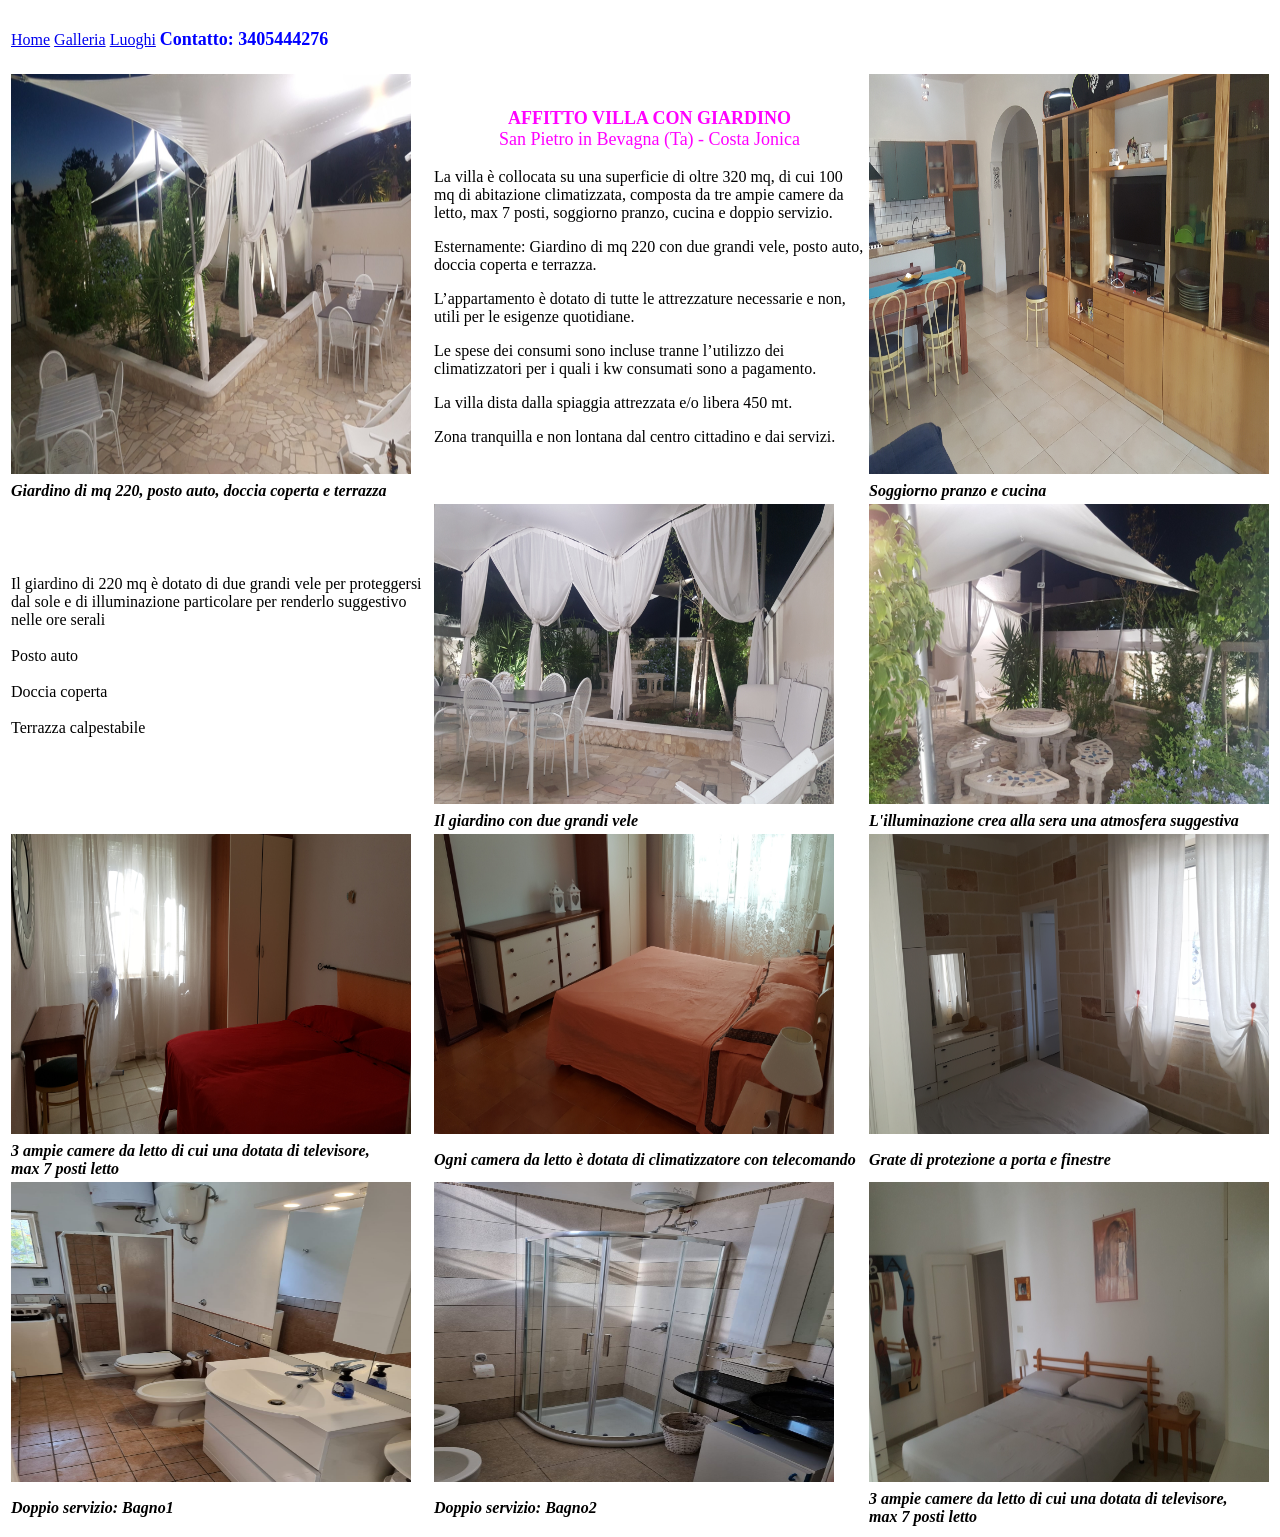
==== index.html @ 02c912c0 "Update index.html" ====
<!DOCTYPE html>

 
 
<html prefix="og: http://ogp.me/ns#" class="js has-cookie-bar cookie-bar-bottom-bar cookie-bar-bar" lang="it-IT">
<head>
<title>Casa Vacanze | San Pietro in Bevagna (TA) - Costa Jonica</title>
<meta name="subtitle" content="casa Vacanze a San Pietro in Bevagna (TA)">
<meta name="viewport" content="width=device-width, initial-scale=1.0">
<meta http-equiv="content-type" content="text/html; charset=Unicode">
<meta charset="UTF-16">
<meta name="description" content="Casa Vacanze">
<meta name="robots" content="index,follow">
<meta name="subject" content="Casa vacanze a San Pietro in Bevagna">
<meta name="language" content="IT">
<meta name="Classification" content="Vacanze">

<meta http-equiv="X-UA-Compatible" content="IE=edge">

<meta property="og:locale" content="it_IT">

<meta property="og:type" content="website">

<meta property="og:title" content="Casa Vacanze | San Pietro in Bevagna (TA) - Costa Jonica">

<meta property="og:description" content="Casa vacanze a San Pietro in Bevagna">

<meta property="og:url" content="Lanard">

<meta property="og:site_name" content="Casa vacanze">

</head>

<!--body -->
<body >
 <style>
body {
  background-image: url('CVBCK3.jpg');
  background-repeat: no-repeat;
  background-attachment: fixed; 
}
</style> 
   <div id="top-header" style="background-image: url('CVBCK2.jpg');">
    <table>
  
    <tr>
      <td><a href="index.html">Home</a></td>
      <td><a href="CasaVacanze_Galleria.html">Galleria</a></td>
      <td><a href="https://www.tripadvisor.it/AttractionsNear-g1204396-d2538314-Spiaggia_di_San_Pietro_in_Bevagna-Manduria_Province_of_Taranto_Puglia.html">Luoghi</a></td>
      <!--<td><a href="mailto:xxx.yyy@gmail.com"><img class="alignnone size-full wp-image-723" src="xxxEmail.png" alt="xxx.yyyy@gmail.com" width="250" height="20"></a></td>-->
	  <td><p style="color:Blue;font-size:18px;"><b>Contatto: 3405444276</b></p></td>
    </tr>
  </table> 
  </div>
  
  <div id="cenrter-header">
    <table>
  
    <tr>
      <td>
        <a href="Giardino2.jpg">
        <img src="Giardino2.jpg" alt="Foto1" style="width:400px;height:400px;">
        </a>
      </td>
      <td>
        <p style="color:Magenta;text-align:center;font-size:18px;"><b> AFFITTO VILLA CON GIARDINO </b><br>San Pietro in Bevagna (Ta) - Costa Jonica</br></p>
        <p>La villa è collocata su una superficie di oltre 320 mq, di cui 100 mq di abitazione climatizzata, composta da  tre ampie camere da letto, max 7 posti, soggiorno pranzo, cucina e doppio servizio.</p>
		<p>Esternamente: Giardino di mq 220 con due grandi vele, posto auto, doccia coperta e terrazza.</p>
		<p>L’appartamento è dotato di tutte le attrezzature necessarie e non, utili per le esigenze quotidiane.</p>
		<p>Le spese dei consumi sono incluse tranne l’utilizzo dei climatizzatori per i quali i kw consumati sono a pagamento.</p>
		<p>La villa dista dalla spiaggia attrezzata e/o libera 450 mt.</p>
		<p>Zona tranquilla e non lontana dal centro cittadino e dai servizi.</p>
      </td>
	  <td>
        <a href="20180818_184700.jpg">
        <img src="20180818_184700.jpg" alt="Foto2" style="width:400px;height:400px;">
        </a>
      </td>
    </tr>
	
    <tr>
      <td><b><i>Giardino di mq 220, posto auto, doccia coperta e terrazza</b></i></td>
	  <td></td>
	  <td><b><i>Soggiorno pranzo e cucina</b></i></td>
    </tr>
	
	<!-- Row2 -->
    <tr>
      <td>
	  Il giardino di 220 mq è dotato di due grandi vele per proteggersi dal sole e di illuminazione particolare per renderlo suggestivo nelle ore serali</br>
	  <br>Posto auto</br>
	  <br>Doccia coperta</br>
	  <br>Terrazza calpestabile</br>
	  </td>
      <td>
        <a href="20200820_202832.jpg">
        <img src="20200820_202832.jpg" alt="Foto3" style="width:400px;height:300px;">
        </a>
      </td>
	  <td>
        <a href="Giardino3.jpg">
        <img src="Giardino3.jpg" alt="Foto4" style="width:400px;height:300px;">
        </a>
      </td>
    </tr>
	
	<tr>
	  <td></td>
      <td><b><i>Il giardino con due grandi vele</b></i></td>
	  <td><b><i>L'illuminazione crea alla sera una atmosfera suggestiva</b></i></td>
    </tr>
	
	<!-- Row 3 -->
    <tr>
      <td>
        <a href="14 LETTO.jpg">
        <img src="14 LETTO.jpg" alt="Foto5" style="width:400px;height:300px;">
        </a>
      </td>
      <td>
        <a href="15 LETTO.jpg">
        <img src="15 LETTO.jpg" alt="Foto6" style="width:400px;height:300px;">
        </a>
      </td>
	  <td>
        <a href="20180818_143805.jpg">
        <img src="20180818_143805.jpg" alt="Foto7" style="width:400px;height:300px;">
        </a>
      </td>
    </tr>
	
    <tr>
      <td><b><i>3 ampie camere da letto di cui una dotata di televisore,<br> max 7 posti letto</br></b></i></td>
	  <td><b><i>Ogni camera da letto è dotata di climatizzatore con telecomando</b></i></td>
	  <td><b><i>Grate di protezione a porta e finestre</b></i></td>
    </tr>
	
	<!-- Row 4 -->
    <tr>
      <td>
        <a href="BAGNO1.jpg">
        <img src="BAGNO1.jpg" alt="Foto8" style="width:400px;height:300px;">
        </a>
      </td>
      <td>
        <a href="BAGNO2.jpg">
        <img src="BAGNO2.jpg" alt="Foto9" style="width:400px;height:300px;">
        </a>
      </td>
	  <td>
        <a href="Letto1.jpg">
        <img src="Letto1.jpg" alt="Foto7" style="width:400px;height:300px;">
        </a>
      </td>
    </tr>
	
    <tr>
      <td><b><i>Doppio servizio: Bagno1</b></i></td>
	  <td><b><i>Doppio servizio: Bagno2</b></i></td>
	  <td><b><i>3 ampie camere da letto di cui una dotata di televisore,<br> max 7 posti letto</br></b></i></td>
    </tr>
	<!-- End -->
	
  </table> 
  </div>
  
</body></html>
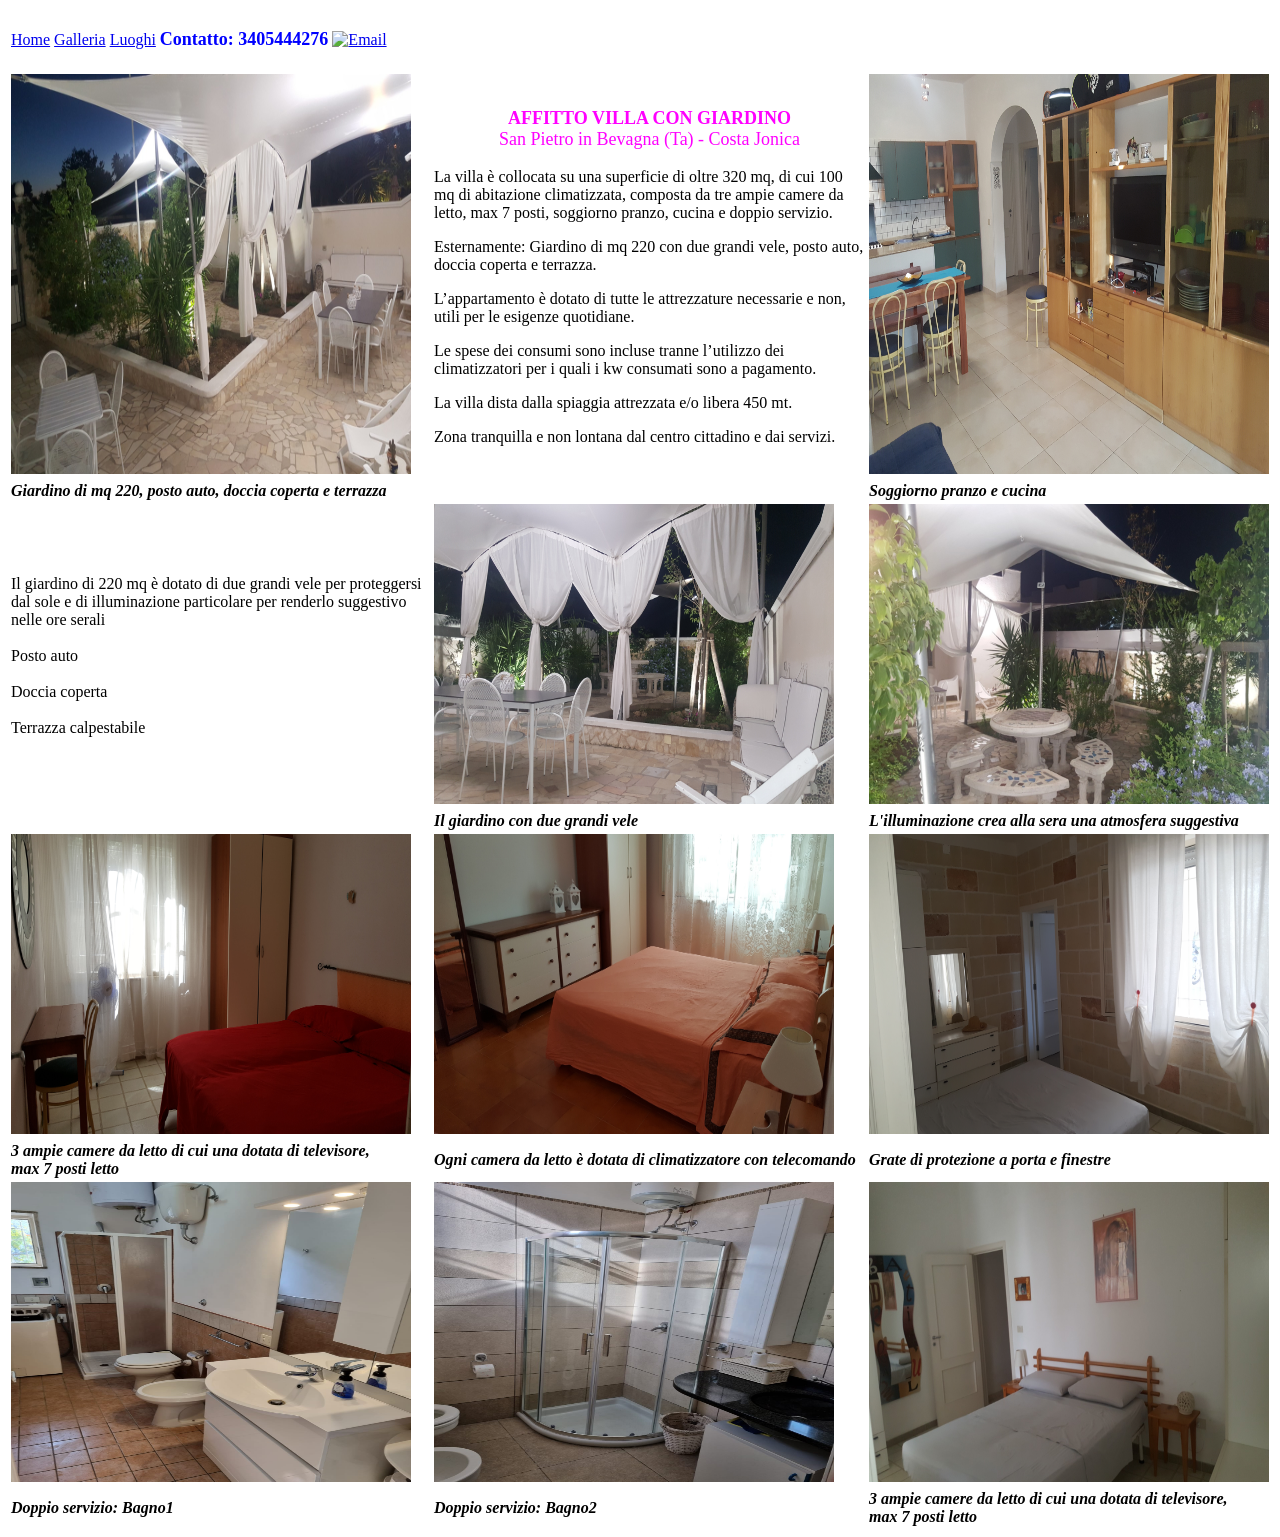
==== commit 78852e09: "Update index.html" ====
--- a/index.html
+++ b/index.html
@@ -47,8 +47,8 @@
       <td><a href="index.html">Home</a></td>
       <td><a href="CasaVacanze_Galleria.html">Galleria</a></td>
       <td><a href="https://www.tripadvisor.it/AttractionsNear-g1204396-d2538314-Spiaggia_di_San_Pietro_in_Bevagna-Manduria_Province_of_Taranto_Puglia.html">Luoghi</a></td>
-      <!--<td><a href="mailto:xxx.yyy@gmail.com"><img class="alignnone size-full wp-image-723" src="xxxEmail.png" alt="xxx.yyyy@gmail.com" width="250" height="20"></a></td>-->
-	  <td><p style="color:Blue;font-size:18px;"><b>Contatto: 3405444276</b></p></td>
+      <td><p style="color:Blue;font-size:18px;"><b>Contatto: 3405444276</b></p></td>
+      <td><a href="mailto:ottavio.barone@protonmail.com?subject=Info CasaVacanze"><img alt="Email"></a></td>
     </tr>
   </table> 
   </div>
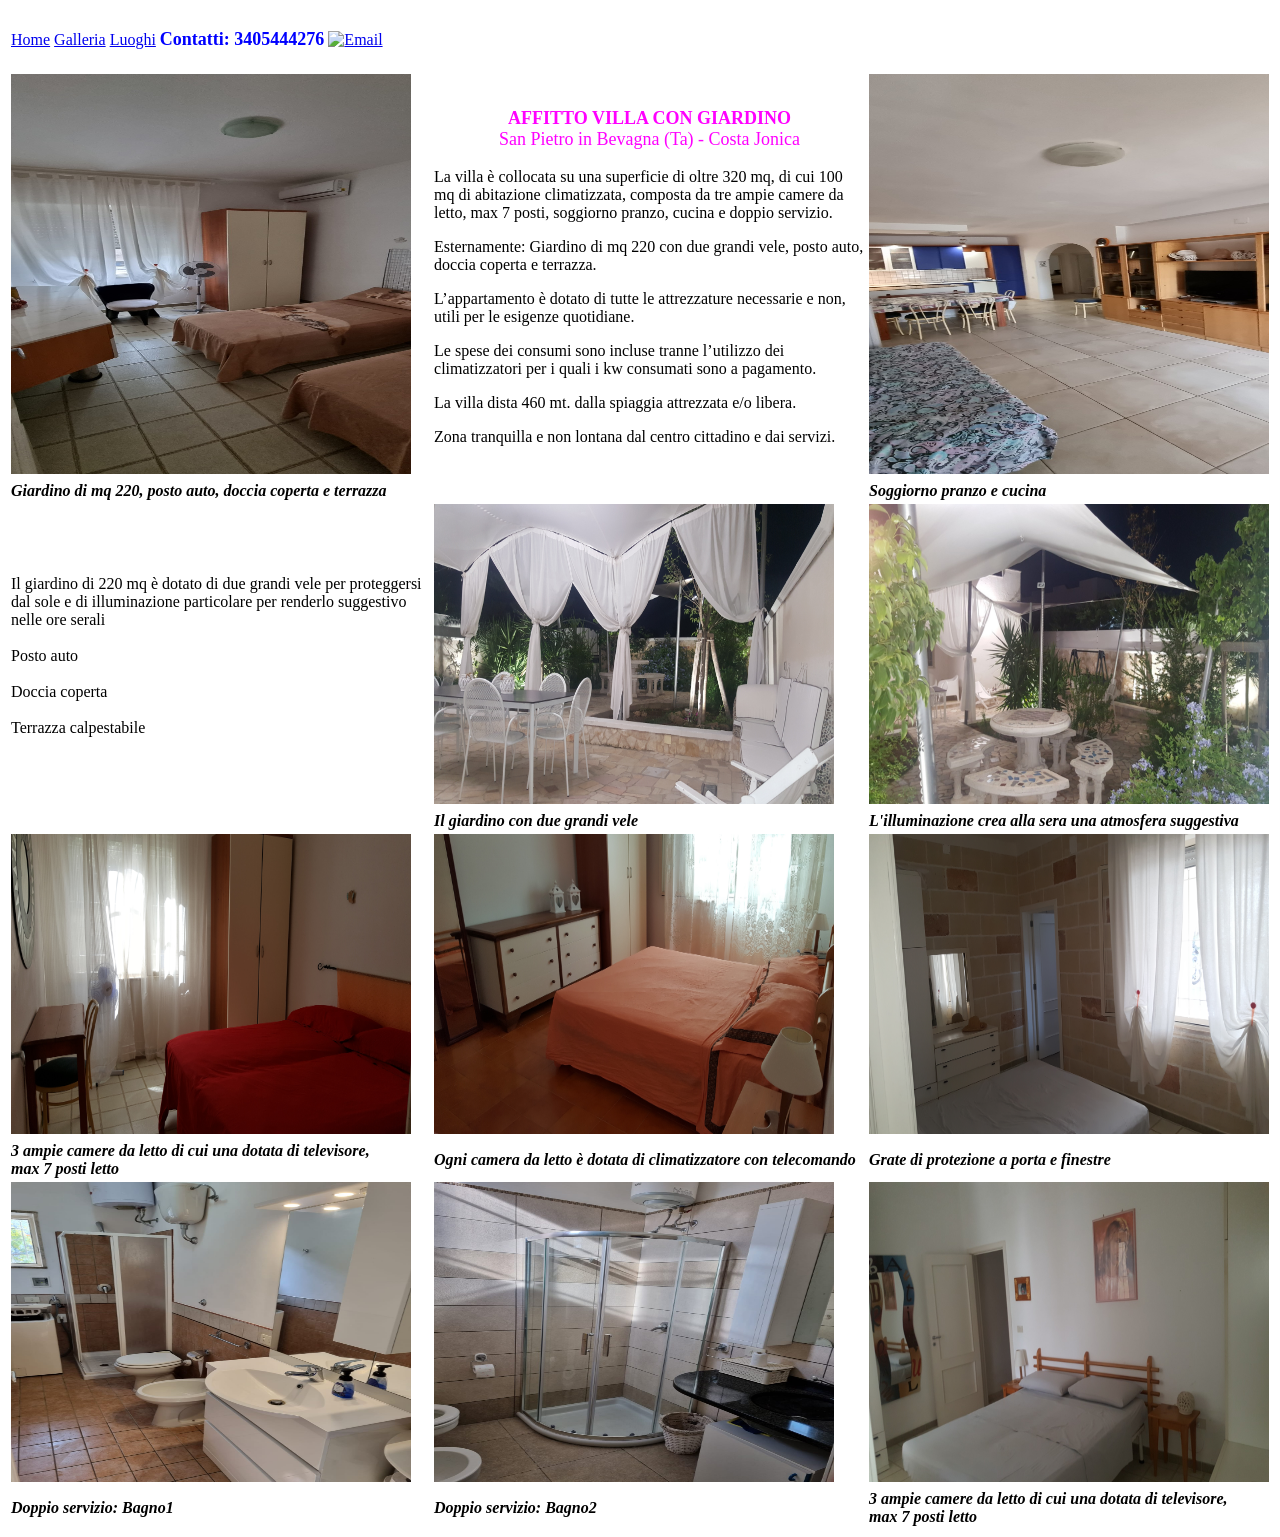
==== commit 39362b69: "Update index.html" ====
--- a/index.html
+++ b/index.html
@@ -33,22 +33,15 @@
 
 <!--body -->
 <body >
- <style>
-body {
-  background-image: url('CVBCK3.jpg');
-  background-repeat: no-repeat;
-  background-attachment: fixed; 
-}
-</style> 
-   <div id="top-header" style="background-image: url('CVBCK2.jpg');">
+   <div id="top-header">
     <table>
   
     <tr>
       <td><a href="index.html">Home</a></td>
       <td><a href="CasaVacanze_Galleria.html">Galleria</a></td>
       <td><a href="https://www.tripadvisor.it/AttractionsNear-g1204396-d2538314-Spiaggia_di_San_Pietro_in_Bevagna-Manduria_Province_of_Taranto_Puglia.html">Luoghi</a></td>
-      <td><p style="color:Blue;font-size:18px;"><b>Contatto: 3405444276</b></p></td>
-      <td><a href="mailto:ottavio.barone@protonmail.com?subject=Info CasaVacanze"><img alt="Email"></a></td>
+	  <td><p style="color:Blue;font-size:18px;"><b>Contatti: 3405444276</b></p></td>
+	  <td><a href="mailto:ottavio.barone@protonmail.com?subject=Info CasaVacanze"><img alt="Email"></a></td>
     </tr>
   </table> 
   </div>
@@ -58,8 +51,8 @@
   
     <tr>
       <td>
-        <a href="Giardino2.jpg">
-        <img src="Giardino2.jpg" alt="Foto1" style="width:400px;height:400px;">
+        <a href="18_LETTO.jpg">
+        <img src="18_LETTO.jpg" alt="Foto1" style="width:400px;height:400px;">
         </a>
       </td>
       <td>
@@ -68,12 +61,12 @@
 		<p>Esternamente: Giardino di mq 220 con due grandi vele, posto auto, doccia coperta e terrazza.</p>
 		<p>L’appartamento è dotato di tutte le attrezzature necessarie e non, utili per le esigenze quotidiane.</p>
 		<p>Le spese dei consumi sono incluse tranne l’utilizzo dei climatizzatori per i quali i kw consumati sono a pagamento.</p>
-		<p>La villa dista dalla spiaggia attrezzata e/o libera 450 mt.</p>
+		<p>La villa dista 460 mt. dalla spiaggia attrezzata e/o libera.</p>
 		<p>Zona tranquilla e non lontana dal centro cittadino e dai servizi.</p>
       </td>
 	  <td>
-        <a href="20180818_184700.jpg">
-        <img src="20180818_184700.jpg" alt="Foto2" style="width:400px;height:400px;">
+        <a href="19_INGRESSO_CUCINA.jpg">
+        <img src="19_INGRESSO_CUCINA.jpg" alt="Foto2" style="width:400px;height:400px;">
         </a>
       </td>
     </tr>
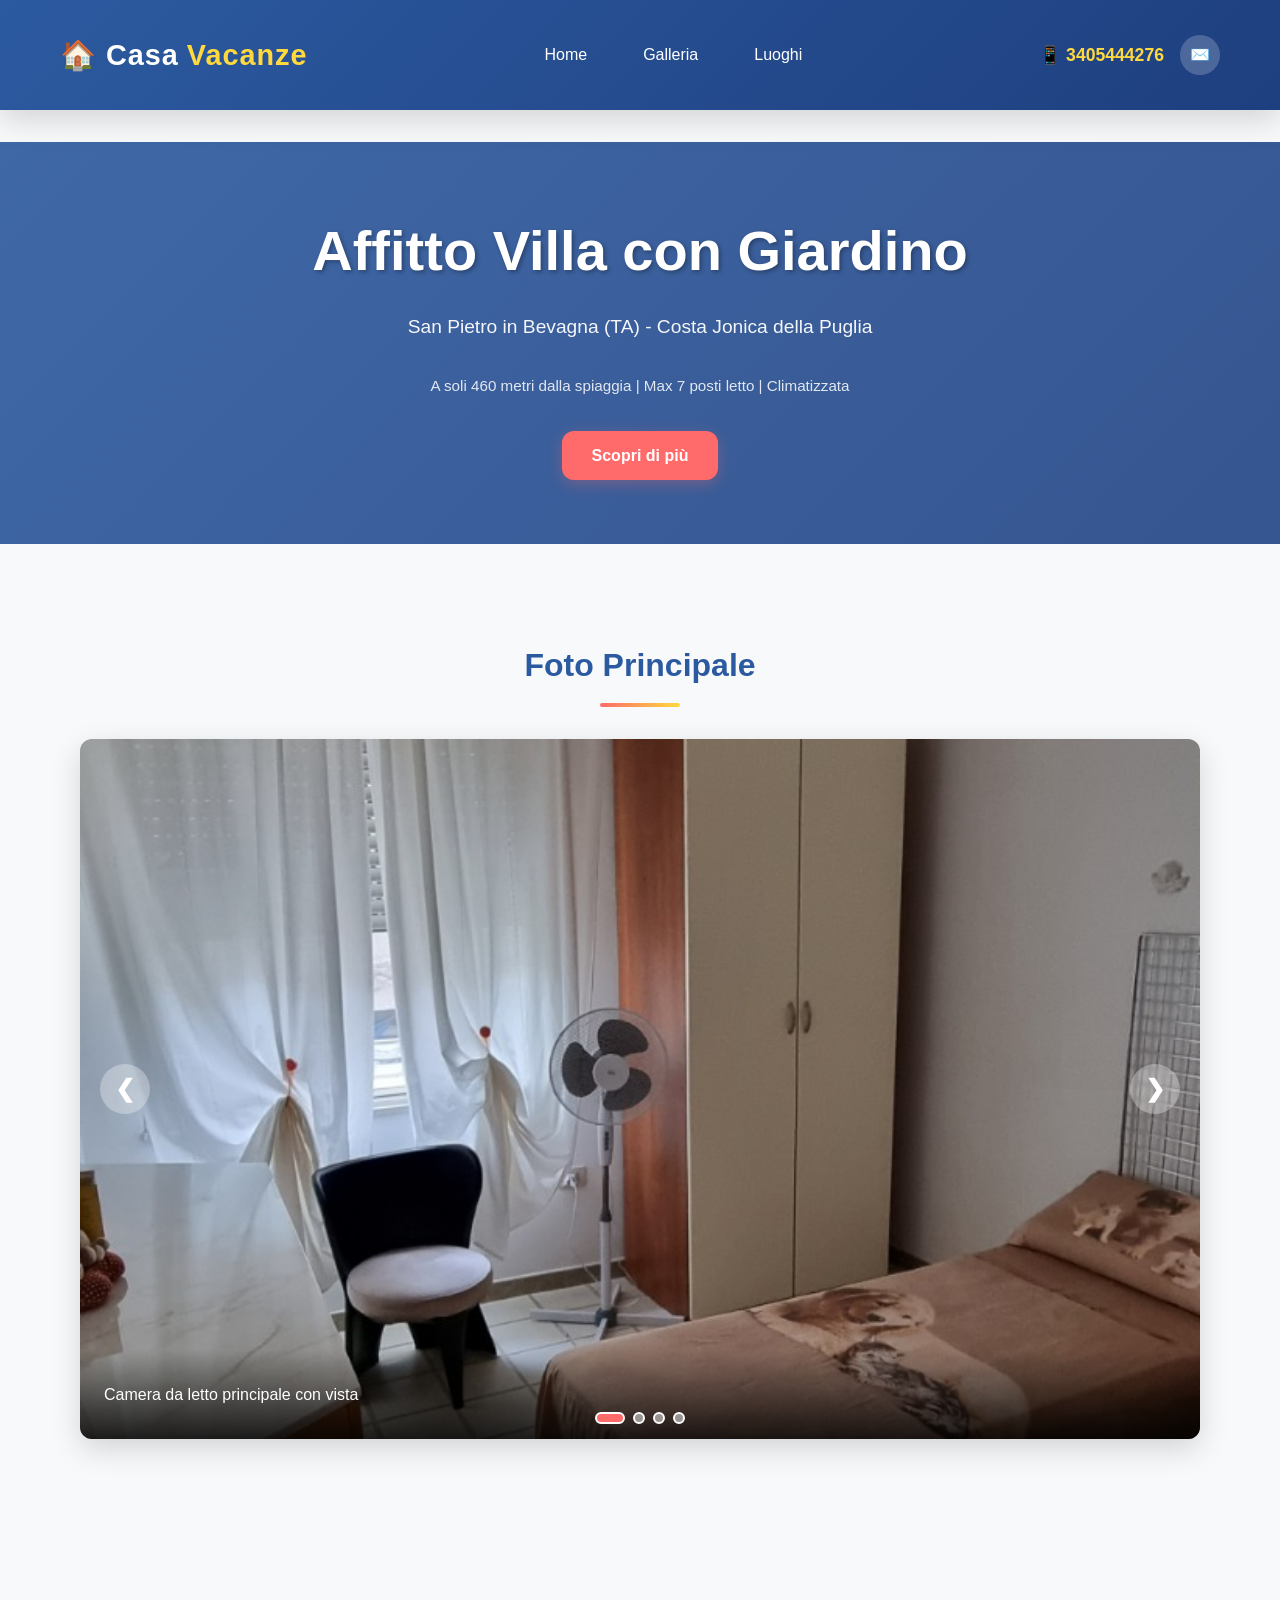
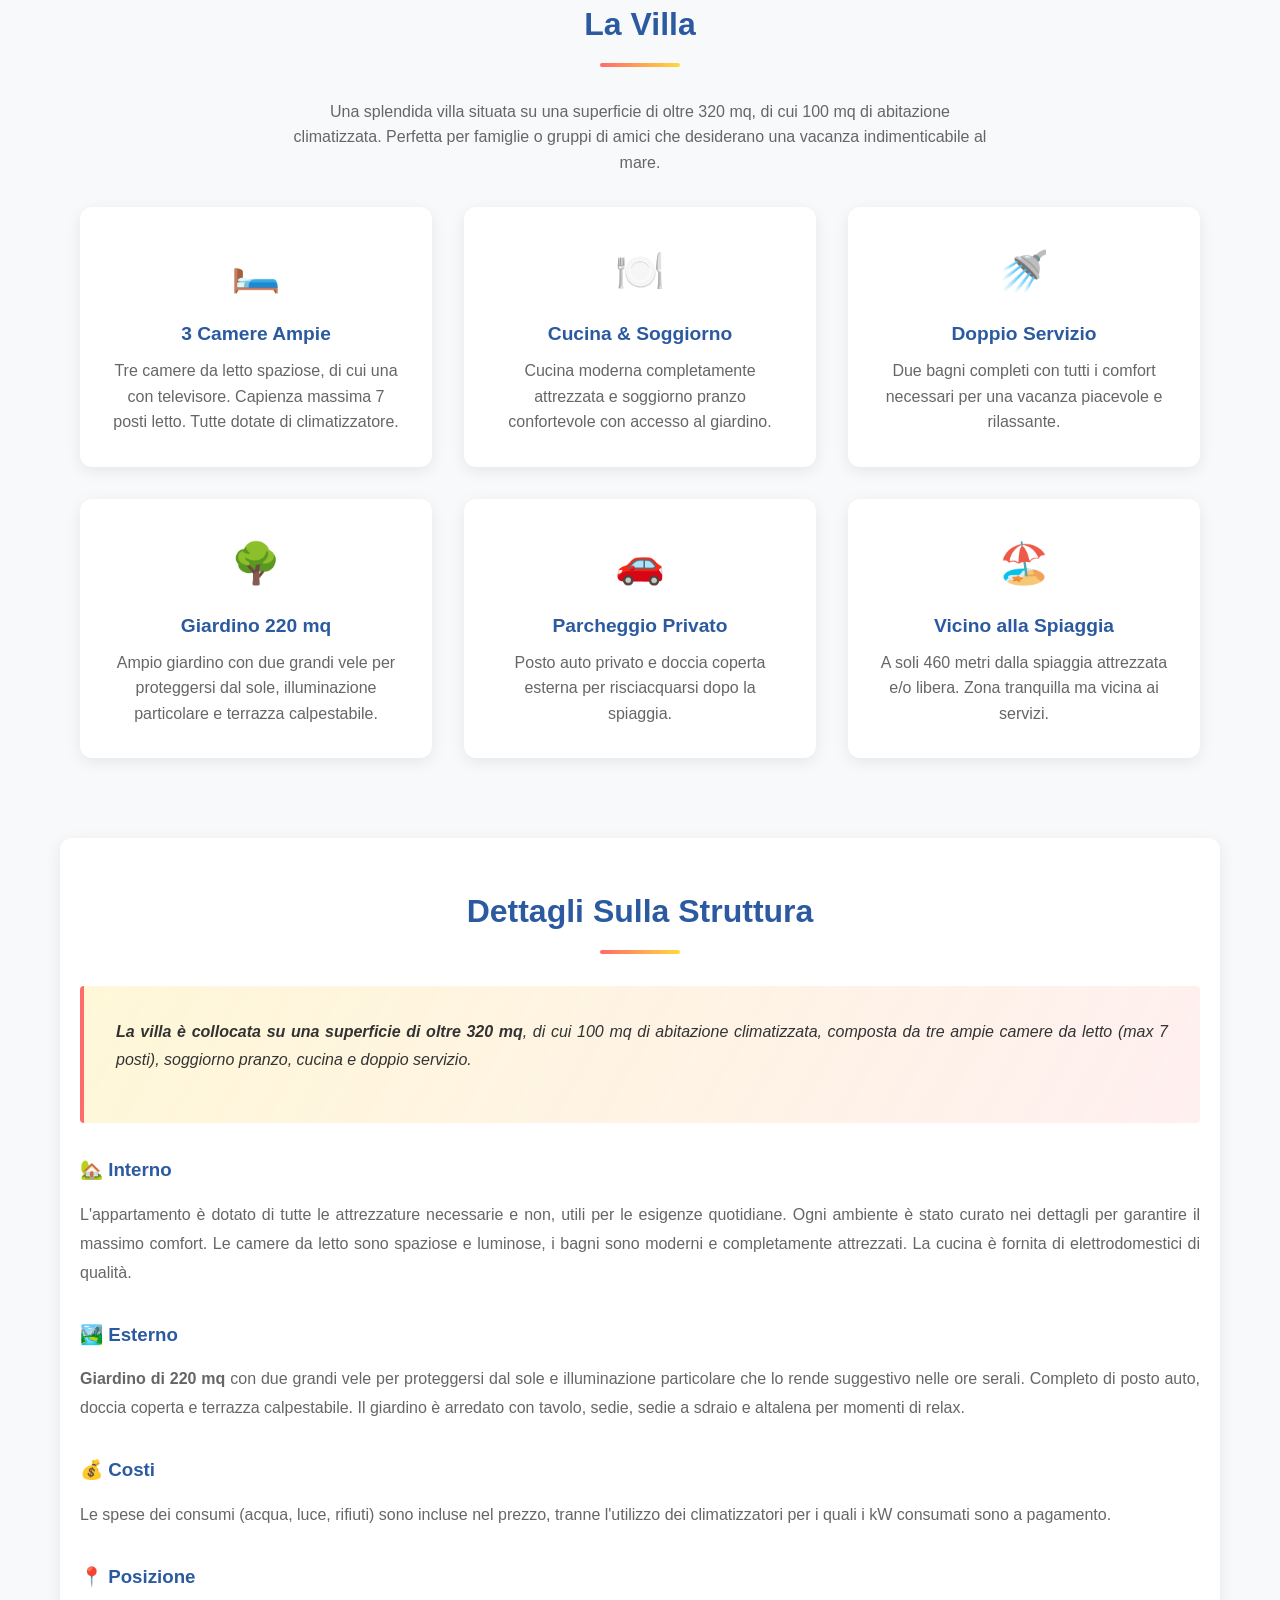
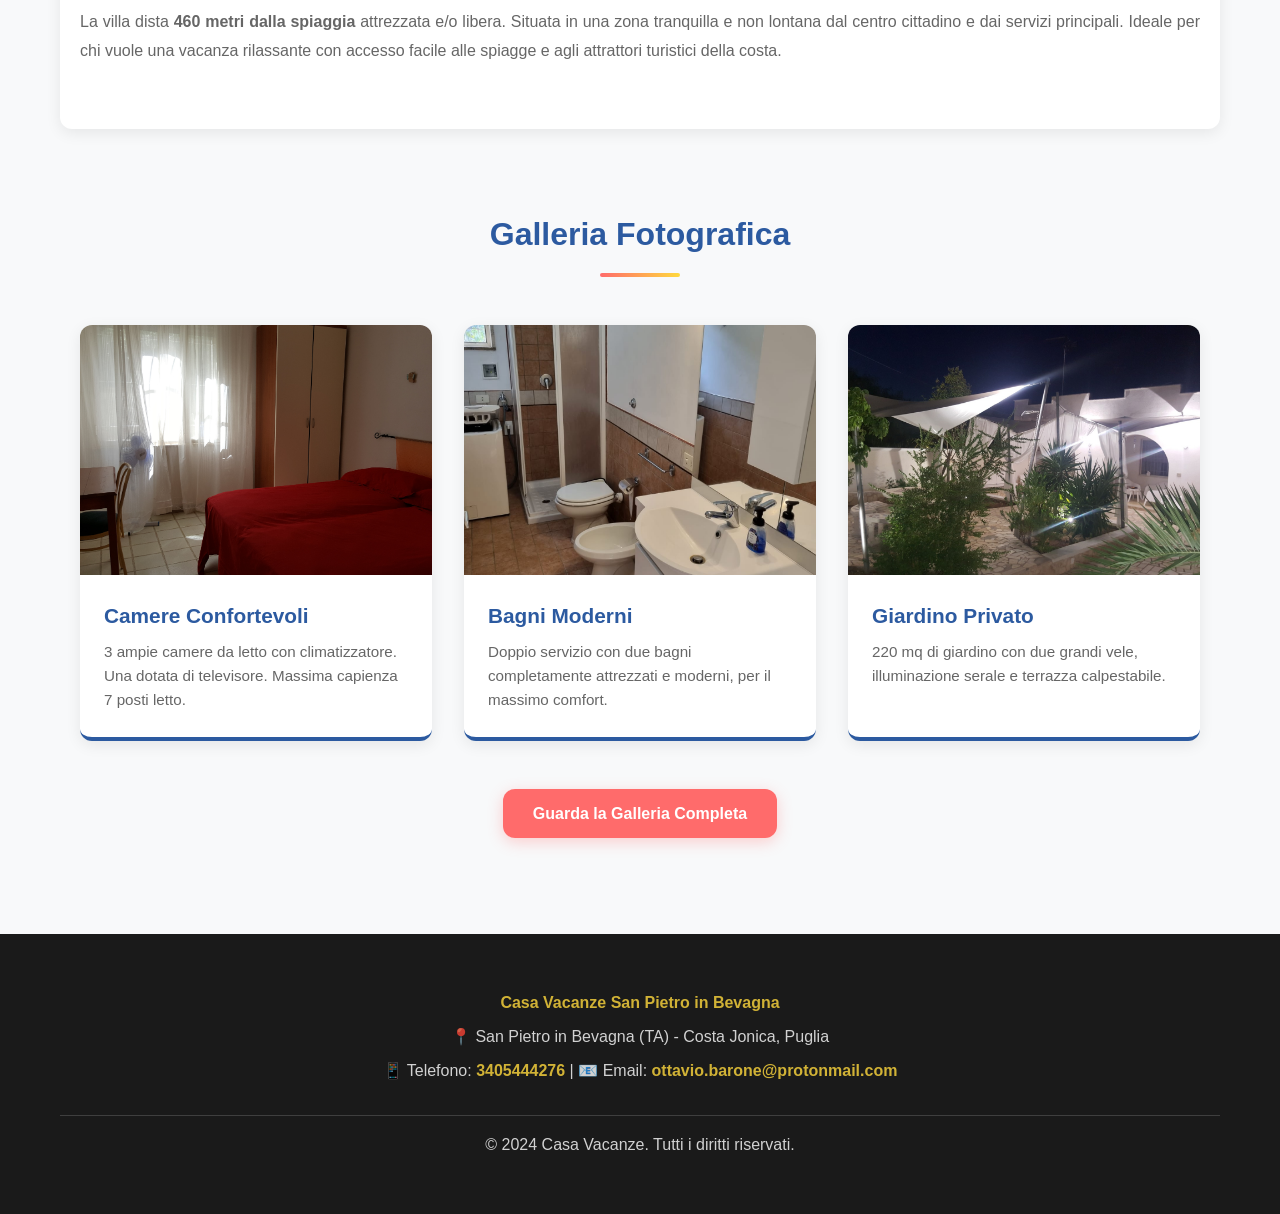
==== commit 16c70ce1: "feat: complete structure & layout revamp" ====
--- a/index.html
+++ b/index.html
@@ -1,160 +1,216 @@
 <!DOCTYPE html>
-
- 
- 
-<html prefix="og: http://ogp.me/ns#" class="js has-cookie-bar cookie-bar-bottom-bar cookie-bar-bar" lang="it-IT">
+<html lang="it">
 <head>
-<title>Casa Vacanze | San Pietro in Bevagna (TA) - Costa Jonica</title>
-<meta name="subtitle" content="casa Vacanze a San Pietro in Bevagna (TA)">
-<meta name="viewport" content="width=device-width, initial-scale=1.0">
-<meta http-equiv="content-type" content="text/html; charset=Unicode">
-<meta charset="UTF-16">
-<meta name="description" content="Casa Vacanze">
-<meta name="robots" content="index,follow">
-<meta name="subject" content="Casa vacanze a San Pietro in Bevagna">
-<meta name="language" content="IT">
-<meta name="Classification" content="Vacanze">
-
-<meta http-equiv="X-UA-Compatible" content="IE=edge">
-
-<meta property="og:locale" content="it_IT">
-
-<meta property="og:type" content="website">
-
-<meta property="og:title" content="Casa Vacanze | San Pietro in Bevagna (TA) - Costa Jonica">
-
-<meta property="og:description" content="Casa vacanze a San Pietro in Bevagna">
-
-<meta property="og:url" content="Lanard">
-
-<meta property="og:site_name" content="Casa vacanze">
-
+  <meta charset="UTF-8">
+  <meta name="viewport" content="width=device-width, initial-scale=1.0">
+  <meta name="description" content="Villa per vacanze a San Pietro in Bevagna (TA) - Costa Jonica. 3 camere da letto, giardino 220 mq, a 460 mt dalla spiaggia">
+  <meta name="keywords" content="villa, vacanze, San Pietro in Bevagna, Taranto, Puglia, Costa Jonica">
+  <meta name="author" content="Casa Vacanze San Pietro">
+  
+  <!-- Open Graph Meta Tags -->
+  <meta property="og:type" content="website">
+  <meta property="og:title" content="Casa Vacanze | San Pietro in Bevagna (TA)">
+  <meta property="og:description" content="Villa affitto con giardino a San Pietro in Bevagna - Costa Jonica della Puglia">
+  <meta property="og:locale" content="it_IT">
+  
+  <title>Casa Vacanze | San Pietro in Bevagna (TA) - Costa Jonica</title>
+  <link rel="stylesheet" href="assets/css/style.css">
 </head>
-
-<!--body -->
-<body >
-   <div id="top-header">
-    <table>
-  
-    <tr>
-      <td><a href="index.html">Home</a></td>
-      <td><a href="CasaVacanze_Galleria.html">Galleria</a></td>
-      <td><a href="https://www.tripadvisor.it/AttractionsNear-g1204396-d2538314-Spiaggia_di_San_Pietro_in_Bevagna-Manduria_Province_of_Taranto_Puglia.html">Luoghi</a></td>
-	  <td><p style="color:Blue;font-size:18px;"><b>Contatti: 3405444276</b></p></td>
-	  <td><a href="mailto:ottavio.barone@protonmail.com?subject=Info CasaVacanze"><img alt="Email"></a></td>
-    </tr>
-  </table> 
-  </div>
-  
-  <div id="cenrter-header">
-    <table>
-  
-    <tr>
-      <td>
-        <a href="18_LETTO.jpg">
-        <img src="18_LETTO.jpg" alt="Foto1" style="width:400px;height:400px;">
-        </a>
-      </td>
-      <td>
-        <p style="color:Magenta;text-align:center;font-size:18px;"><b> AFFITTO VILLA CON GIARDINO </b><br>San Pietro in Bevagna (Ta) - Costa Jonica</br></p>
-        <p>La villa è collocata su una superficie di oltre 320 mq, di cui 100 mq di abitazione climatizzata, composta da  tre ampie camere da letto, max 7 posti, soggiorno pranzo, cucina e doppio servizio.</p>
-		<p>Esternamente: Giardino di mq 220 con due grandi vele, posto auto, doccia coperta e terrazza.</p>
-		<p>L’appartamento è dotato di tutte le attrezzature necessarie e non, utili per le esigenze quotidiane.</p>
-		<p>Le spese dei consumi sono incluse tranne l’utilizzo dei climatizzatori per i quali i kw consumati sono a pagamento.</p>
-		<p>La villa dista 460 mt. dalla spiaggia attrezzata e/o libera.</p>
-		<p>Zona tranquilla e non lontana dal centro cittadino e dai servizi.</p>
-      </td>
-	  <td>
-        <a href="19_INGRESSO_CUCINA.jpg">
-        <img src="19_INGRESSO_CUCINA.jpg" alt="Foto2" style="width:400px;height:400px;">
-        </a>
-      </td>
-    </tr>
-	
-    <tr>
-      <td><b><i>Giardino di mq 220, posto auto, doccia coperta e terrazza</b></i></td>
-	  <td></td>
-	  <td><b><i>Soggiorno pranzo e cucina</b></i></td>
-    </tr>
-	
-	<!-- Row2 -->
-    <tr>
-      <td>
-	  Il giardino di 220 mq è dotato di due grandi vele per proteggersi dal sole e di illuminazione particolare per renderlo suggestivo nelle ore serali</br>
-	  <br>Posto auto</br>
-	  <br>Doccia coperta</br>
-	  <br>Terrazza calpestabile</br>
-	  </td>
-      <td>
-        <a href="20200820_202832.jpg">
-        <img src="20200820_202832.jpg" alt="Foto3" style="width:400px;height:300px;">
-        </a>
-      </td>
-	  <td>
-        <a href="Giardino3.jpg">
-        <img src="Giardino3.jpg" alt="Foto4" style="width:400px;height:300px;">
-        </a>
-      </td>
-    </tr>
-	
-	<tr>
-	  <td></td>
-      <td><b><i>Il giardino con due grandi vele</b></i></td>
-	  <td><b><i>L'illuminazione crea alla sera una atmosfera suggestiva</b></i></td>
-    </tr>
-	
-	<!-- Row 3 -->
-    <tr>
-      <td>
-        <a href="14 LETTO.jpg">
-        <img src="14 LETTO.jpg" alt="Foto5" style="width:400px;height:300px;">
-        </a>
-      </td>
-      <td>
-        <a href="15 LETTO.jpg">
-        <img src="15 LETTO.jpg" alt="Foto6" style="width:400px;height:300px;">
-        </a>
-      </td>
-	  <td>
-        <a href="20180818_143805.jpg">
-        <img src="20180818_143805.jpg" alt="Foto7" style="width:400px;height:300px;">
-        </a>
-      </td>
-    </tr>
-	
-    <tr>
-      <td><b><i>3 ampie camere da letto di cui una dotata di televisore,<br> max 7 posti letto</br></b></i></td>
-	  <td><b><i>Ogni camera da letto è dotata di climatizzatore con telecomando</b></i></td>
-	  <td><b><i>Grate di protezione a porta e finestre</b></i></td>
-    </tr>
-	
-	<!-- Row 4 -->
-    <tr>
-      <td>
-        <a href="BAGNO1.jpg">
-        <img src="BAGNO1.jpg" alt="Foto8" style="width:400px;height:300px;">
-        </a>
-      </td>
-      <td>
-        <a href="BAGNO2.jpg">
-        <img src="BAGNO2.jpg" alt="Foto9" style="width:400px;height:300px;">
-        </a>
-      </td>
-	  <td>
-        <a href="Letto1.jpg">
-        <img src="Letto1.jpg" alt="Foto7" style="width:400px;height:300px;">
-        </a>
-      </td>
-    </tr>
-	
-    <tr>
-      <td><b><i>Doppio servizio: Bagno1</b></i></td>
-	  <td><b><i>Doppio servizio: Bagno2</b></i></td>
-	  <td><b><i>3 ampie camere da letto di cui una dotata di televisore,<br> max 7 posti letto</br></b></i></td>
-    </tr>
-	<!-- End -->
-	
-  </table> 
-  </div>
-  
-</body></html>
+<body>
+  <!-- Header -->
+  <header>
+    <div class="container">
+      <a href="index.html" class="logo">🏠 Casa <span>Vacanze</span></a>
+      <nav>
+        <a href="index.html">Home</a>
+        <a href="pages/gallery.html">Galleria</a>
+        <a href="pages/locations.html">Luoghi</a>
+      </nav>
+      <div class="contact-info">
+        <strong>📱 3405444276</strong>
+        <a href="mailto:ottavio.barone@protonmail.com?subject=Info CasaVacanze" class="contact-link" title="Email">✉️</a>
+      </div>
+    </div>
+  </header>
+
+  <main>
+    <!-- Hero Section -->
+    <section class="hero">
+      <h1>Affitto Villa con Giardino</h1>
+      <p>San Pietro in Bevagna (TA) - Costa Jonica della Puglia</p>
+      <p style="font-size: 0.95rem; opacity: 0.85;">A soli 460 metri dalla spiaggia | Max 7 posti letto | Climatizzata</p>
+      <a href="#features" class="hero-cta">Scopri di più</a>
+    </section>
+
+    <div class="container">
+      <!-- Carousel Principale -->
+      <section>
+        <h2>Foto Principale</h2>
+        <div class="carousel-container">
+          <div class="carousel">
+            <div class="carousel-slide active">
+              <img src="assets/images/18_LETTO.jpg" alt="Camera da letto principale">
+              <div class="carousel-slide-caption">Camera da letto principale con vista</div>
+            </div>
+            <div class="carousel-slide">
+              <img src="assets/images/19_INGRESSO_CUCINA.jpg" alt="Ingresso e cucina">
+              <div class="carousel-slide-caption">Ingresso e cucina moderna</div>
+            </div>
+            <div class="carousel-slide">
+              <img src="assets/images/20_NUOVA_CUCINA.jpg" alt="Cucina attrezzata">
+              <div class="carousel-slide-caption">Cucina completamente attrezzata</div>
+            </div>
+            <div class="carousel-slide">
+              <img src="assets/images/Giardino3.jpg" alt="Giardino illuminato">
+              <div class="carousel-slide-caption">Giardino con illuminazione suggestiva</div>
+            </div>
+            <div class="carousel-controls">
+              <button class="carousel-btn carousel-prev">❮</button>
+              <button class="carousel-btn carousel-next">❯</button>
+            </div>
+            <div class="carousel-indicators">
+              <span class="indicator active"></span>
+              <span class="indicator"></span>
+              <span class="indicator"></span>
+              <span class="indicator"></span>
+            </div>
+          </div>
+        </div>
+      </section>
+
+      <!-- Features Section -->
+      <section id="features">
+        <h2>La Villa</h2>
+        <p style="text-align: center; color: var(--text-light); margin-bottom: 2rem; max-width: 700px; margin-left: auto; margin-right: auto;">
+          Una splendida villa situata su una superficie di oltre 320 mq, di cui 100 mq di abitazione climatizzata. 
+          Perfetta per famiglie o gruppi di amici che desiderano una vacanza indimenticabile al mare.
+        </p>
+
+        <div class="features">
+          <div class="feature">
+            <div class="feature-icon">🛏️</div>
+            <h3>3 Camere Ampie</h3>
+            <p>Tre camere da letto spaziose, di cui una con televisore. Capienza massima 7 posti letto. Tutte dotate di climatizzatore.</p>
+          </div>
+
+          <div class="feature">
+            <div class="feature-icon">🍽️</div>
+            <h3>Cucina & Soggiorno</h3>
+            <p>Cucina moderna completamente attrezzata e soggiorno pranzo confortevole con accesso al giardino.</p>
+          </div>
+
+          <div class="feature">
+            <div class="feature-icon">🚿</div>
+            <h3>Doppio Servizio</h3>
+            <p>Due bagni completi con tutti i comfort necessari per una vacanza piacevole e rilassante.</p>
+          </div>
+
+          <div class="feature">
+            <div class="feature-icon">🌳</div>
+            <h3>Giardino 220 mq</h3>
+            <p>Ampio giardino con due grandi vele per proteggersi dal sole, illuminazione particolare e terrazza calpestabile.</p>
+          </div>
+
+          <div class="feature">
+            <div class="feature-icon">🚗</div>
+            <h3>Parcheggio Privato</h3>
+            <p>Posto auto privato e doccia coperta esterna per risciacquarsi dopo la spiaggia.</p>
+          </div>
+
+          <div class="feature">
+            <div class="feature-icon">🏖️</div>
+            <h3>Vicino alla Spiaggia</h3>
+            <p>A soli 460 metri dalla spiaggia attrezzata e/o libera. Zona tranquilla ma vicina ai servizi.</p>
+          </div>
+        </div>
+      </section>
+
+      <!-- Details Section -->
+      <section class="info-section">
+        <h2>Dettagli Sulla Struttura</h2>
+        
+        <div class="highlight">
+          <p>
+            <strong>La villa è collocata su una superficie di oltre 320 mq</strong>, di cui 100 mq di abitazione climatizzata, 
+            composta da tre ampie camere da letto (max 7 posti), soggiorno pranzo, cucina e doppio servizio.
+          </p>
+        </div>
+
+        <h3 style="color: var(--primary-color); margin-top: 2rem; margin-bottom: 1rem;">🏡 Interno</h3>
+        <p>
+          L'appartamento è dotato di tutte le attrezzature necessarie e non, utili per le esigenze quotidiane. 
+          Ogni ambiente è stato curato nei dettagli per garantire il massimo comfort. Le camere da letto sono spaziose e luminose, 
+          i bagni sono moderni e completamente attrezzati. La cucina è fornita di elettrodomestici di qualità.
+        </p>
+
+        <h3 style="color: var(--primary-color); margin-top: 2rem; margin-bottom: 1rem;">🏞️ Esterno</h3>
+        <p>
+          <strong>Giardino di 220 mq</strong> con due grandi vele per proteggersi dal sole e illuminazione particolare 
+          che lo rende suggestivo nelle ore serali. Completo di posto auto, doccia coperta e terrazza calpestabile. 
+          Il giardino è arredato con tavolo, sedie, sedie a sdraio e altalena per momenti di relax.
+        </p>
+
+        <h3 style="color: var(--primary-color); margin-top: 2rem; margin-bottom: 1rem;">💰 Costi</h3>
+        <p>
+          Le spese dei consumi (acqua, luce, rifiuti) sono incluse nel prezzo, 
+          tranne l'utilizzo dei climatizzatori per i quali i kW consumati sono a pagamento.
+        </p>
+
+        <h3 style="color: var(--primary-color); margin-top: 2rem; margin-bottom: 1rem;">📍 Posizione</h3>
+        <p>
+          La villa dista <strong>460 metri dalla spiaggia</strong> attrezzata e/o libera. Situata in una zona tranquilla 
+          e non lontana dal centro cittadino e dai servizi principali. Ideale per chi vuole una vacanza rilassante con accesso 
+          facile alle spiagge e agli attrattori turistici della costa.
+        </p>
+      </section>
+
+      <!-- Cards Grid -->
+      <section>
+        <h2>Galleria Fotografica</h2>
+        <div class="cards-grid">
+          <div class="card">
+            <img src="assets/images/14 LETTO.jpg" alt="Camera da letto" class="card-image">
+            <div class="card-content">
+              <h3 class="card-title">Camere Confortevoli</h3>
+              <p class="card-text">3 ampie camere da letto con climatizzatore. Una dotata di televisore. Massima capienza 7 posti letto.</p>
+            </div>
+          </div>
+
+          <div class="card">
+            <img src="assets/images/BAGNO1.jpg" alt="Bagno 1" class="card-image">
+            <div class="card-content">
+              <h3 class="card-title">Bagni Moderni</h3>
+              <p class="card-text">Doppio servizio con due bagni completamente attrezzati e moderni, per il massimo comfort.</p>
+            </div>
+          </div>
+
+          <div class="card">
+            <img src="assets/images/Giardino1.jpg" alt="Giardino" class="card-image">
+            <div class="card-content">
+              <h3 class="card-title">Giardino Privato</h3>
+              <p class="card-text">220 mq di giardino con due grandi vele, illuminazione serale e terrazza calpestabile.</p>
+            </div>
+          </div>
+        </div>
+        <div style="text-align: center; margin-top: 2rem;">
+          <a href="pages/gallery.html" class="hero-cta">Guarda la Galleria Completa</a>
+        </div>
+      </section>
+    </div>
+  </main>
+
+  <!-- Footer -->
+  <footer>
+    <div class="container">
+      <p><strong>Casa Vacanze San Pietro in Bevagna</strong></p>
+      <p>📍 San Pietro in Bevagna (TA) - Costa Jonica, Puglia</p>
+      <p>📱 Telefono: <strong>3405444276</strong> | 📧 Email: <strong>ottavio.barone@protonmail.com</strong></p>
+      <p style="margin-top: 2rem; border-top: 1px solid rgba(255,255,255,0.2); padding-top: 1rem;">
+        © 2024 Casa Vacanze. Tutti i diritti riservati.
+      </p>
+    </div>
+  </footer>
+
+  <script src="assets/js/script.js"></script>
+</body>
+</html>
--- a/assets/css/style.css
+++ b/assets/css/style.css
@@ -0,0 +1,654 @@
+/* Reset e Variables */
+* {
+  margin: 0;
+  padding: 0;
+  box-sizing: border-box;
+}
+
+:root {
+  --primary-color: #2c5aa0;
+  --secondary-color: #ff6b6b;
+  --accent-color: #ffd93d;
+  --dark-bg: #1a1a1a;
+  --light-bg: #f8f9fa;
+  --text-dark: #333;
+  --text-light: #666;
+  --border-radius: 12px;
+  --shadow: 0 10px 30px rgba(0, 0, 0, 0.15);
+  --transition: all 0.3s ease;
+}
+
+html {
+  scroll-behavior: smooth;
+}
+
+body {
+  font-family: 'Segoe UI', Tahoma, Geneva, Verdana, sans-serif;
+  color: var(--text-dark);
+  line-height: 1.6;
+  background-color: var(--light-bg);
+}
+
+/* Header */
+header {
+  background: linear-gradient(135deg, var(--primary-color) 0%, #1e3f7f 100%);
+  color: white;
+  padding: 2rem 0;
+  box-shadow: var(--shadow);
+  position: sticky;
+  top: 0;
+  z-index: 100;
+}
+
+header .container {
+  max-width: 1200px;
+  margin: 0 auto;
+  padding: 0 20px;
+  display: flex;
+  justify-content: space-between;
+  align-items: center;
+  flex-wrap: wrap;
+  gap: 2rem;
+}
+
+.logo {
+  font-size: 1.8rem;
+  font-weight: 700;
+  letter-spacing: 1px;
+  text-decoration: none;
+  color: white;
+  display: flex;
+  align-items: center;
+  gap: 0.5rem;
+}
+
+.logo span {
+  color: var(--accent-color);
+}
+
+nav {
+  display: flex;
+  gap: 2rem;
+  align-items: center;
+  flex-wrap: wrap;
+}
+
+nav a {
+  color: white;
+  text-decoration: none;
+  font-weight: 500;
+  transition: var(--transition);
+  padding: 8px 12px;
+  border-radius: 4px;
+}
+
+nav a:hover {
+  background-color: rgba(255, 255, 255, 0.2);
+  color: var(--accent-color);
+}
+
+.contact-info {
+  color: white;
+  display: flex;
+  gap: 1rem;
+  align-items: center;
+  flex-wrap: wrap;
+}
+
+.contact-info strong {
+  color: var(--accent-color);
+  font-size: 1.1rem;
+}
+
+.contact-link {
+  color: white;
+  text-decoration: none;
+  width: 40px;
+  height: 40px;
+  background-color: rgba(255, 255, 255, 0.2);
+  border-radius: 50%;
+  display: flex;
+  align-items: center;
+  justify-content: center;
+  transition: var(--transition);
+}
+
+.contact-link:hover {
+  background-color: var(--secondary-color);
+}
+
+/* Container */
+.container {
+  max-width: 1200px;
+  margin: 0 auto;
+  padding: 0 20px;
+}
+
+/* Main Content */
+main {
+  min-height: calc(100vh - 300px);
+}
+
+/* Hero Section */
+.hero {
+  background: linear-gradient(135deg, rgba(44, 90, 160, 0.9) 0%, rgba(30, 63, 127, 0.9) 100%), 
+              url('data:image/svg+xml,<svg xmlns="http://www.w3.org/2000/svg" viewBox="0 0 1200 600"><defs><pattern id="dots" x="0" y="0" width="50" height="50" patternUnits="userSpaceOnUse"><circle cx="25" cy="25" r="2" fill="%23fff" opacity="0.1"/></pattern></defs><rect width="1200" height="600" fill="url(%23dots)"/></svg>');
+  background-attachment: fixed;
+  color: white;
+  padding: 4rem 20px;
+  text-align: center;
+  margin-bottom: 3rem;
+}
+
+.hero h1 {
+  font-size: clamp(2rem, 5vw, 3.5rem);
+  margin-bottom: 1rem;
+  font-weight: 700;
+  text-shadow: 2px 2px 4px rgba(0, 0, 0, 0.3);
+}
+
+.hero p {
+  font-size: 1.2rem;
+  margin-bottom: 2rem;
+  opacity: 0.95;
+  max-width: 700px;
+  margin-left: auto;
+  margin-right: auto;
+}
+
+.hero-cta {
+  display: inline-block;
+  background: var(--secondary-color);
+  color: white;
+  padding: 12px 30px;
+  border-radius: var(--border-radius);
+  text-decoration: none;
+  font-weight: 600;
+  transition: var(--transition);
+  box-shadow: 0 4px 15px rgba(255, 107, 107, 0.3);
+}
+
+.hero-cta:hover {
+  transform: translateY(-2px);
+  box-shadow: 0 6px 20px rgba(255, 107, 107, 0.4);
+}
+
+/* Card Grid */
+.cards-grid {
+  display: grid;
+  grid-template-columns: repeat(auto-fit, minmax(300px, 1fr));
+  gap: 2rem;
+  margin: 3rem 0;
+}
+
+.card {
+  background: white;
+  border-radius: var(--border-radius);
+  overflow: hidden;
+  box-shadow: 0 4px 15px rgba(0, 0, 0, 0.08);
+  transition: var(--transition);
+  border-bottom: 4px solid var(--primary-color);
+}
+
+.card:hover {
+  transform: translateY(-8px);
+  box-shadow: var(--shadow);
+  border-bottom-color: var(--secondary-color);
+}
+
+.card-image {
+  width: 100%;
+  height: 250px;
+  object-fit: cover;
+  display: block;
+}
+
+.card-content {
+  padding: 1.5rem;
+}
+
+.card-title {
+  font-size: 1.3rem;
+  margin-bottom: 0.5rem;
+  color: var(--primary-color);
+  font-weight: 600;
+}
+
+.card-text {
+  color: var(--text-light);
+  font-size: 0.95rem;
+  line-height: 1.6;
+}
+
+/* Carousel */
+.carousel-container {
+  position: relative;
+  width: 100%;
+  background: white;
+  border-radius: var(--border-radius);
+  overflow: hidden;
+  box-shadow: var(--shadow);
+  margin: 2rem 0;
+}
+
+.carousel {
+  position: relative;
+  width: 100%;
+  aspect-ratio: 16 / 10;
+  overflow: hidden;
+}
+
+.carousel-slide {
+  display: none;
+  width: 100%;
+  height: 100%;
+  position: absolute;
+  top: 0;
+  left: 0;
+  opacity: 0;
+  transition: opacity 0.5s ease-in-out;
+}
+
+.carousel-slide.active {
+  display: flex;
+  opacity: 1;
+}
+
+.carousel-slide img {
+  width: 100%;
+  height: 100%;
+  object-fit: cover;
+}
+
+.carousel-slide-caption {
+  position: absolute;
+  bottom: 0;
+  left: 0;
+  right: 0;
+  background: linear-gradient(to top, rgba(0, 0, 0, 0.8), transparent);
+  color: white;
+  padding: 2rem 1.5rem;
+  font-size: 1rem;
+  font-weight: 500;
+}
+
+.carousel-controls {
+  position: absolute;
+  top: 50%;
+  width: 100%;
+  display: flex;
+  justify-content: space-between;
+  padding: 0 20px;
+  transform: translateY(-50%);
+  pointer-events: none;
+}
+
+.carousel-btn {
+  width: 50px;
+  height: 50px;
+  background: rgba(255, 255, 255, 0.3);
+  color: white;
+  border: none;
+  font-size: 1.5rem;
+  cursor: pointer;
+  border-radius: 50%;
+  display: flex;
+  align-items: center;
+  justify-content: center;
+  transition: var(--transition);
+  pointer-events: all;
+  font-weight: bold;
+}
+
+.carousel-btn:hover {
+  background: rgba(255, 255, 255, 0.6);
+  transform: scale(1.1);
+}
+
+.carousel-indicators {
+  position: absolute;
+  bottom: 15px;
+  left: 50%;
+  transform: translateX(-50%);
+  display: flex;
+  gap: 8px;
+}
+
+.indicator {
+  width: 12px;
+  height: 12px;
+  border-radius: 50%;
+  background: rgba(255, 255, 255, 0.5);
+  cursor: pointer;
+  transition: var(--transition);
+  border: 2px solid white;
+}
+
+.indicator.active {
+  background: var(--secondary-color);
+  width: 30px;
+  border-radius: 6px;
+}
+
+/* Sections */
+section {
+  padding: 3rem 20px;
+  margin: 2rem 0;
+}
+
+section h2 {
+  font-size: 2rem;
+  margin-bottom: 2rem;
+  text-align: center;
+  color: var(--primary-color);
+  position: relative;
+  padding-bottom: 1rem;
+}
+
+section h2::after {
+  content: '';
+  position: absolute;
+  bottom: 0;
+  left: 50%;
+  transform: translateX(-50%);
+  width: 80px;
+  height: 4px;
+  background: linear-gradient(90deg, var(--secondary-color), var(--accent-color));
+  border-radius: 2px;
+}
+
+/* Features Grid */
+.features {
+  display: grid;
+  grid-template-columns: repeat(auto-fit, minmax(280px, 1fr));
+  gap: 2rem;
+  margin-top: 2rem;
+}
+
+.feature {
+  text-align: center;
+  padding: 2rem;
+  background: white;
+  border-radius: var(--border-radius);
+  box-shadow: 0 4px 15px rgba(0, 0, 0, 0.08);
+  transition: var(--transition);
+}
+
+.feature:hover {
+  transform: translateY(-5px);
+  box-shadow: var(--shadow);
+}
+
+.feature-icon {
+  font-size: 2.5rem;
+  margin-bottom: 1rem;
+}
+
+.feature h3 {
+  font-size: 1.2rem;
+  margin-bottom: 0.5rem;
+  color: var(--primary-color);
+}
+
+.feature p {
+  color: var(--text-light);
+  line-height: 1.6;
+}
+
+/* Info Section */
+.info-section {
+  background: white;
+  padding: 3rem 20px;
+  margin: 2rem 0;
+  border-radius: var(--border-radius);
+  box-shadow: 0 4px 15px rgba(0, 0, 0, 0.08);
+}
+
+.info-section p {
+  text-align: justify;
+  line-height: 1.8;
+  color: var(--text-light);
+  margin-bottom: 1rem;
+}
+
+.highlight {
+  background: linear-gradient(120deg, rgba(255, 217, 61, 0.2) 0%, rgba(255, 107, 107, 0.1) 100%);
+  padding: 2rem;
+  border-left: 4px solid var(--secondary-color);
+  border-radius: 4px;
+  margin: 2rem 0;
+}
+
+.highlight p {
+  color: var(--text-dark);
+  font-style: italic;
+}
+
+/* Gallery Grid */
+.gallery-grid {
+  display: grid;
+  grid-template-columns: repeat(auto-fit, minmax(250px, 1fr));
+  gap: 1.5rem;
+  margin-top: 2rem;
+}
+
+.gallery-item {
+  position: relative;
+  overflow: hidden;
+  border-radius: var(--border-radius);
+  aspect-ratio: 1;
+  cursor: pointer;
+  box-shadow: 0 4px 15px rgba(0, 0, 0, 0.1);
+}
+
+.gallery-item img {
+  width: 100%;
+  height: 100%;
+  object-fit: cover;
+  transition: var(--transition);
+}
+
+.gallery-item:hover img {
+  transform: scale(1.08);
+}
+
+.gallery-caption {
+  position: absolute;
+  bottom: 0;
+  left: 0;
+  right: 0;
+  background: linear-gradient(to top, rgba(0, 0, 0, 0.9), transparent);
+  color: white;
+  padding: 1.5rem 1rem 1rem;
+  transform: translateY(20px);
+  transition: var(--transition);
+}
+
+.gallery-item:hover .gallery-caption {
+  transform: translateY(0);
+}
+
+/* Modal */
+.modal {
+  display: none;
+  position: fixed;
+  z-index: 1000;
+  left: 0;
+  top: 0;
+  width: 100%;
+  height: 100%;
+  overflow: auto;
+  background-color: rgba(0, 0, 0, 0.9);
+  animation: fadeIn 0.3s ease;
+}
+
+.modal.show {
+  display: flex;
+  align-items: center;
+  justify-content: center;
+}
+
+.modal-content {
+  max-width: 90%;
+  max-height: 90vh;
+  position: relative;
+}
+
+.modal-content img {
+  width: 100%;
+  max-height: 85vh;
+  object-fit: contain;
+}
+
+.modal-close {
+  position: absolute;
+  top: 20px;
+  right: 30px;
+  color: #f1f1f1;
+  font-size: 28px;
+  font-weight: bold;
+  cursor: pointer;
+  transition: var(--transition);
+  background: rgba(0, 0, 0, 0.5);
+  width: 50px;
+  height: 50px;
+  border-radius: 50%;
+  display: flex;
+  align-items: center;
+  justify-content: center;
+  border: none;
+}
+
+.modal-close:hover {
+  color: var(--secondary-color);
+  background: rgba(0, 0, 0, 0.8);
+}
+
+/* Footer */
+footer {
+  background: var(--dark-bg);
+  color: white;
+  text-align: center;
+  padding: 3rem 20px;
+  margin-top: 3rem;
+}
+
+footer .container {
+  max-width: 1200px;
+  margin: 0 auto;
+}
+
+footer p {
+  margin: 0.5rem 0;
+  opacity: 0.8;
+}
+
+footer strong {
+  color: var(--accent-color);
+}
+
+/* Responsive */
+@media (max-width: 768px) {
+  header .container {
+    flex-direction: column;
+    gap: 1rem;
+  }
+
+  nav {
+    gap: 1rem;
+  }
+
+  .hero h1 {
+    font-size: 2rem;
+  }
+
+  .hero p {
+    font-size: 1rem;
+  }
+
+  .carousel-controls {
+    padding: 0 10px;
+  }
+
+  .carousel-btn {
+    width: 40px;
+    height: 40px;
+    font-size: 1.2rem;
+  }
+
+  .carousel-indicators {
+    bottom: 10px;
+    gap: 5px;
+  }
+
+  section h2 {
+    font-size: 1.5rem;
+  }
+
+  .cards-grid,
+  .features,
+  .gallery-grid {
+    grid-template-columns: 1fr;
+  }
+
+  .contact-info {
+    justify-content: center;
+  }
+}
+
+@media (max-width: 480px) {
+  .logo {
+    font-size: 1.3rem;
+  }
+
+  nav {
+    gap: 0.5rem;
+  }
+
+  nav a {
+    padding: 5px 8px;
+    font-size: 0.9rem;
+  }
+
+  .hero {
+    padding: 2rem 20px;
+  }
+
+  .hero h1 {
+    font-size: 1.5rem;
+  }
+
+  section h2 {
+    font-size: 1.3rem;
+  }
+
+  .carousel-slide-caption {
+    padding: 1rem;
+    font-size: 0.9rem;
+  }
+}
+
+/* Animations */
+@keyframes fadeIn {
+  from {
+    opacity: 0;
+  }
+  to {
+    opacity: 1;
+  }
+}
+
+@keyframes slideIn {
+  from {
+    transform: translateY(20px);
+    opacity: 0;
+  }
+  to {
+    transform: translateY(0);
+    opacity: 1;
+  }
+}
+
+.fade-in {
+  animation: fadeIn 0.5s ease;
+}
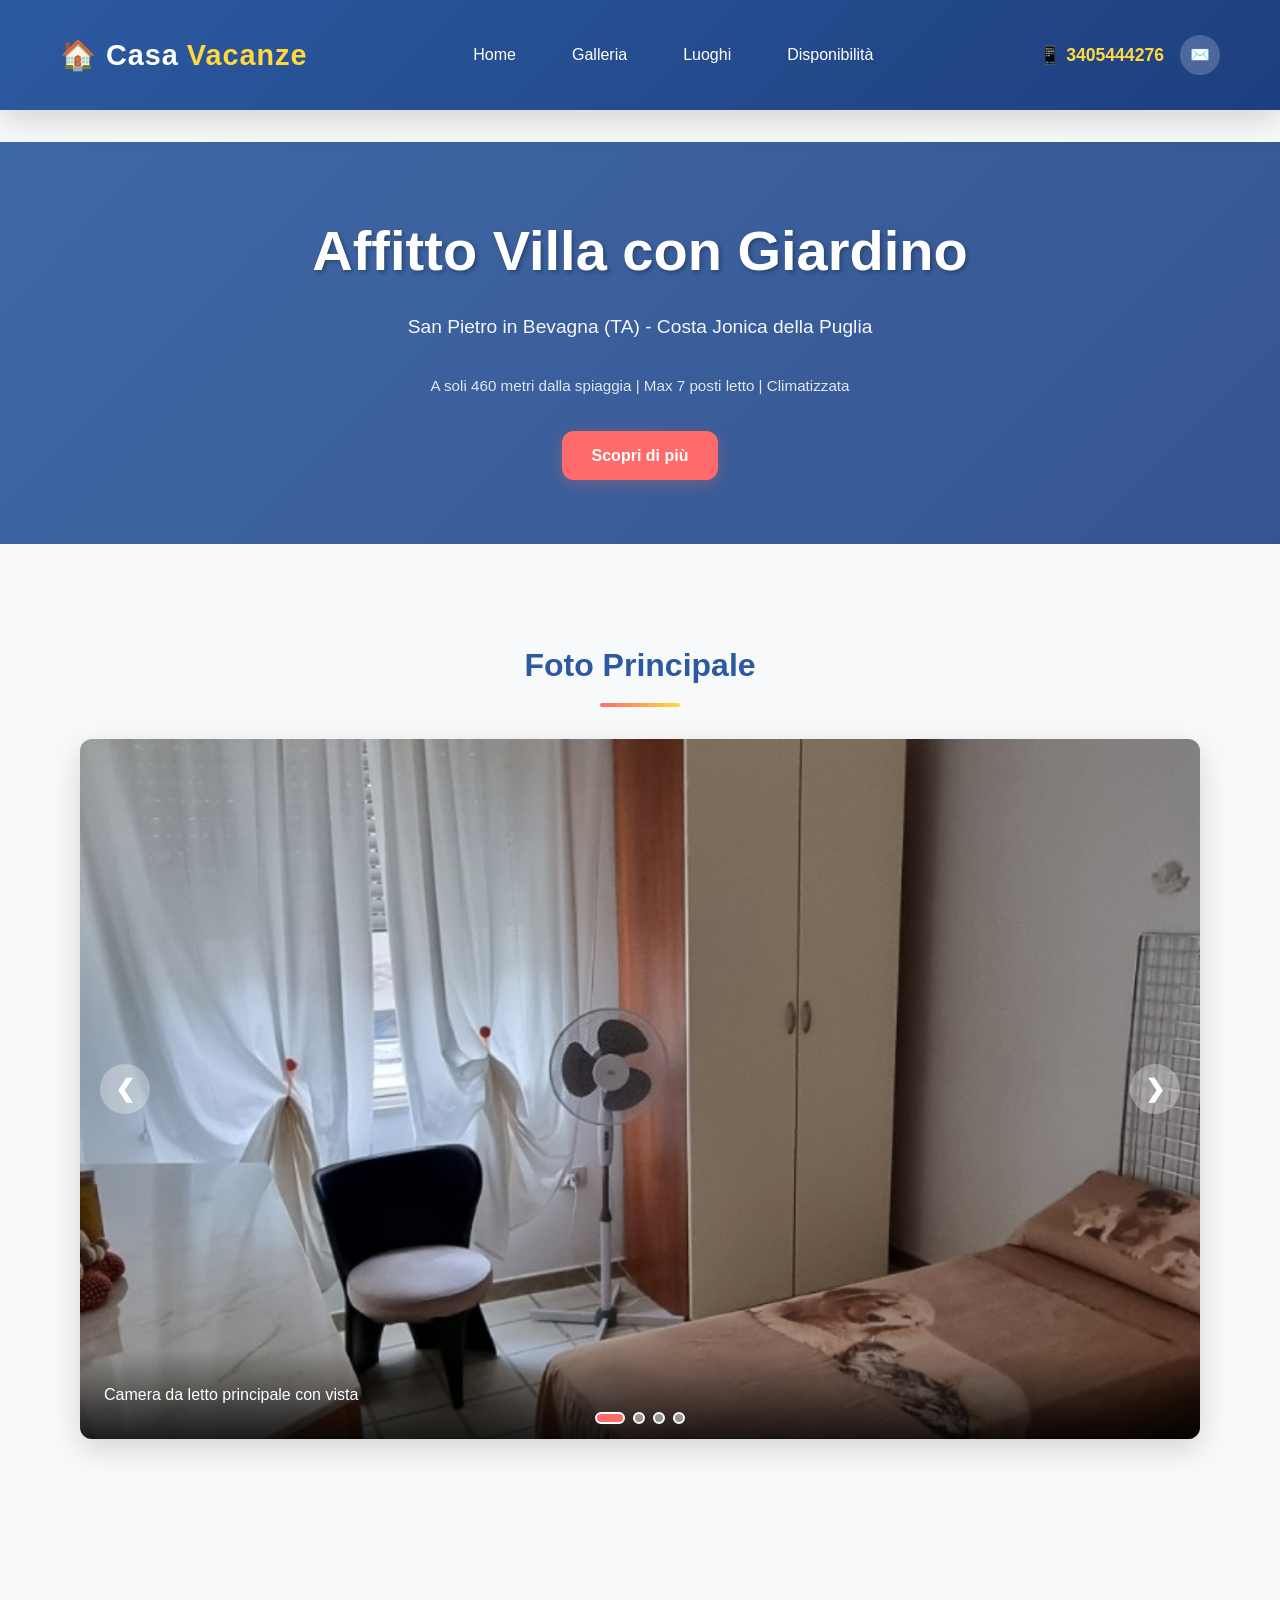
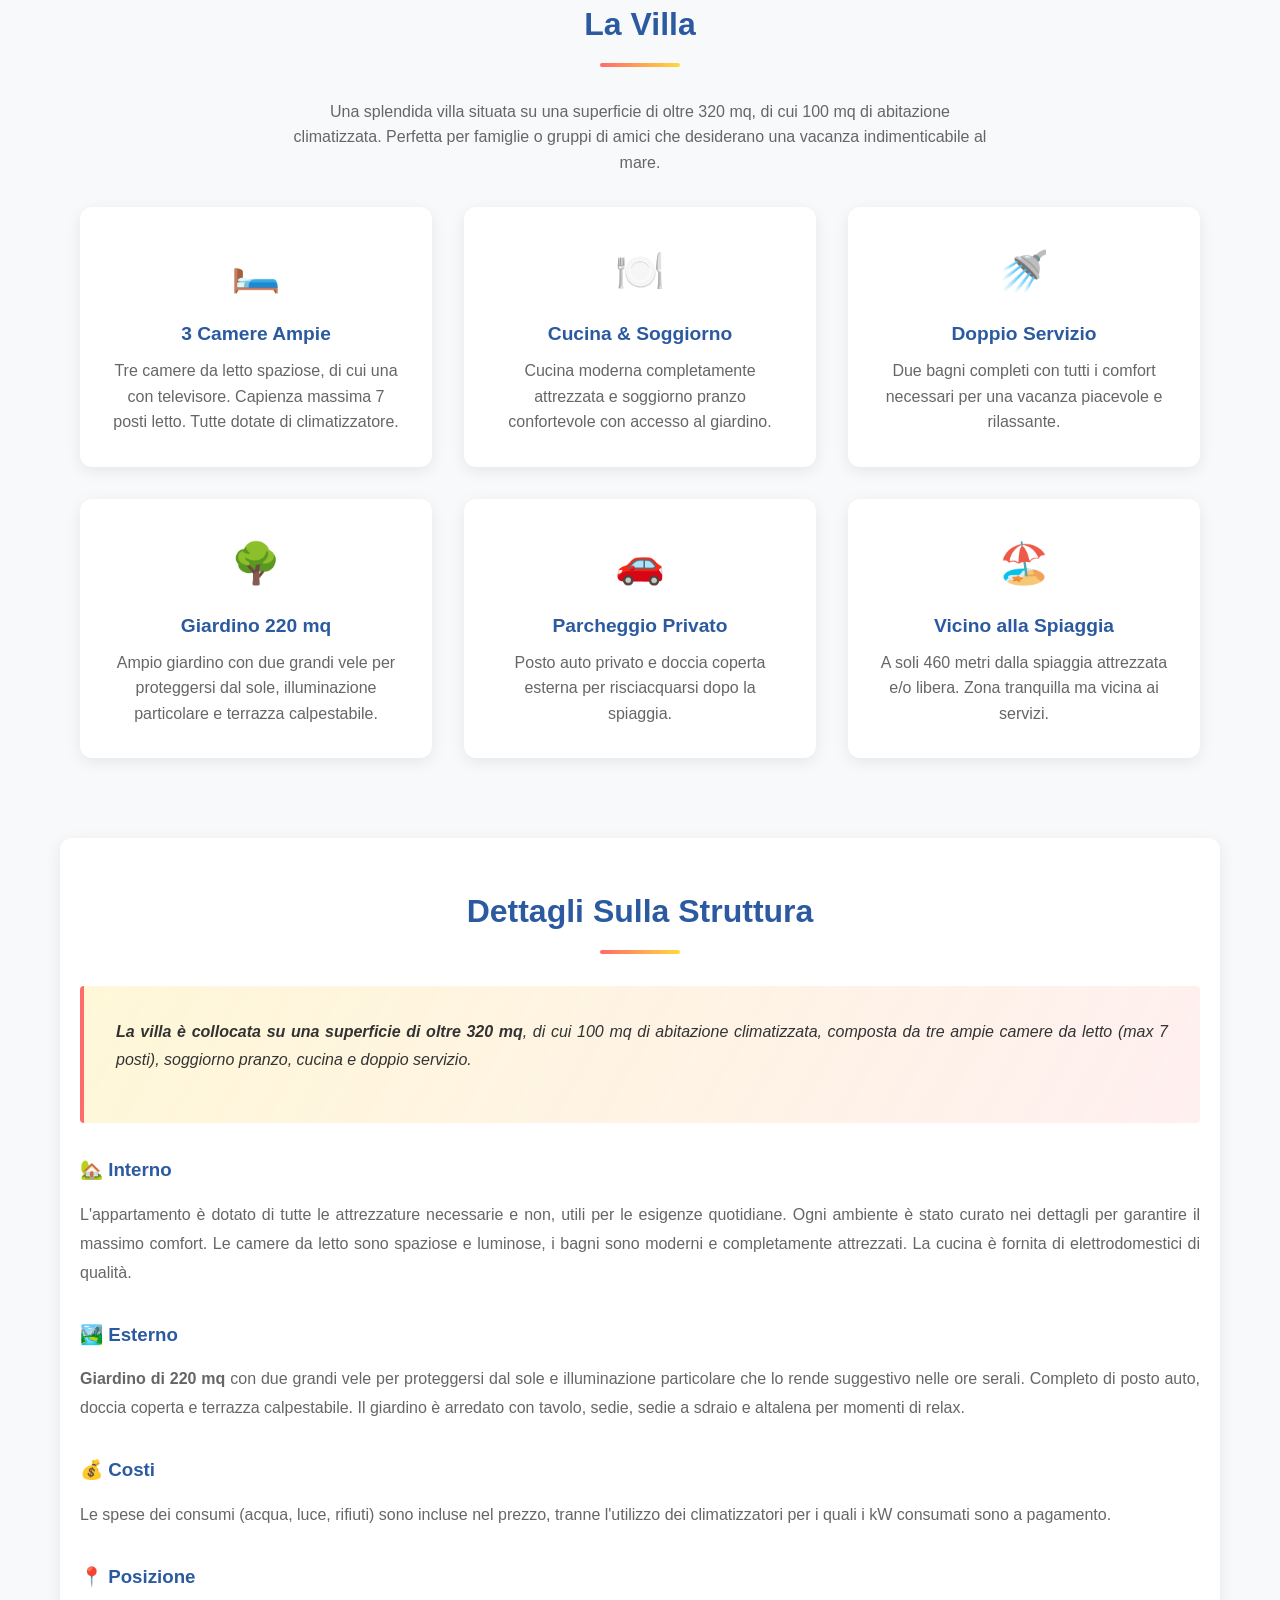
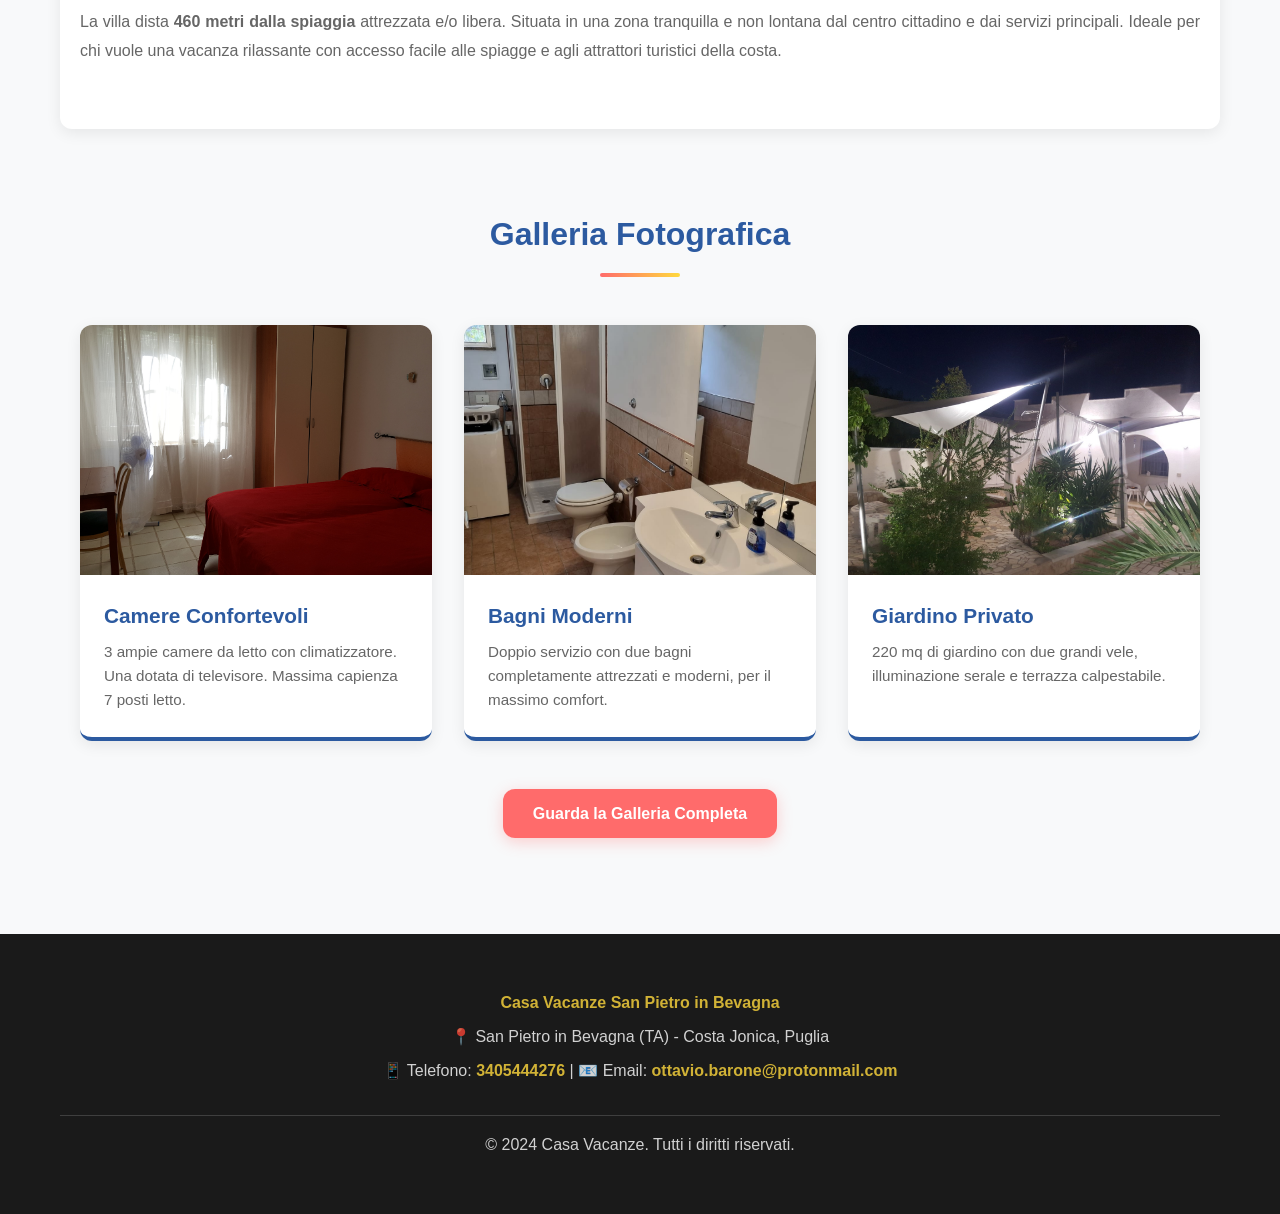
==== commit 10414138: "feat: add calendar with availabilities" ====
--- a/index.html
+++ b/index.html
@@ -25,6 +25,7 @@
         <a href="index.html">Home</a>
         <a href="pages/gallery.html">Galleria</a>
         <a href="pages/locations.html">Luoghi</a>
+        <a href="pages/availability.html">Disponibilità</a>
       </nav>
       <div class="contact-info">
         <strong>📱 3405444276</strong>
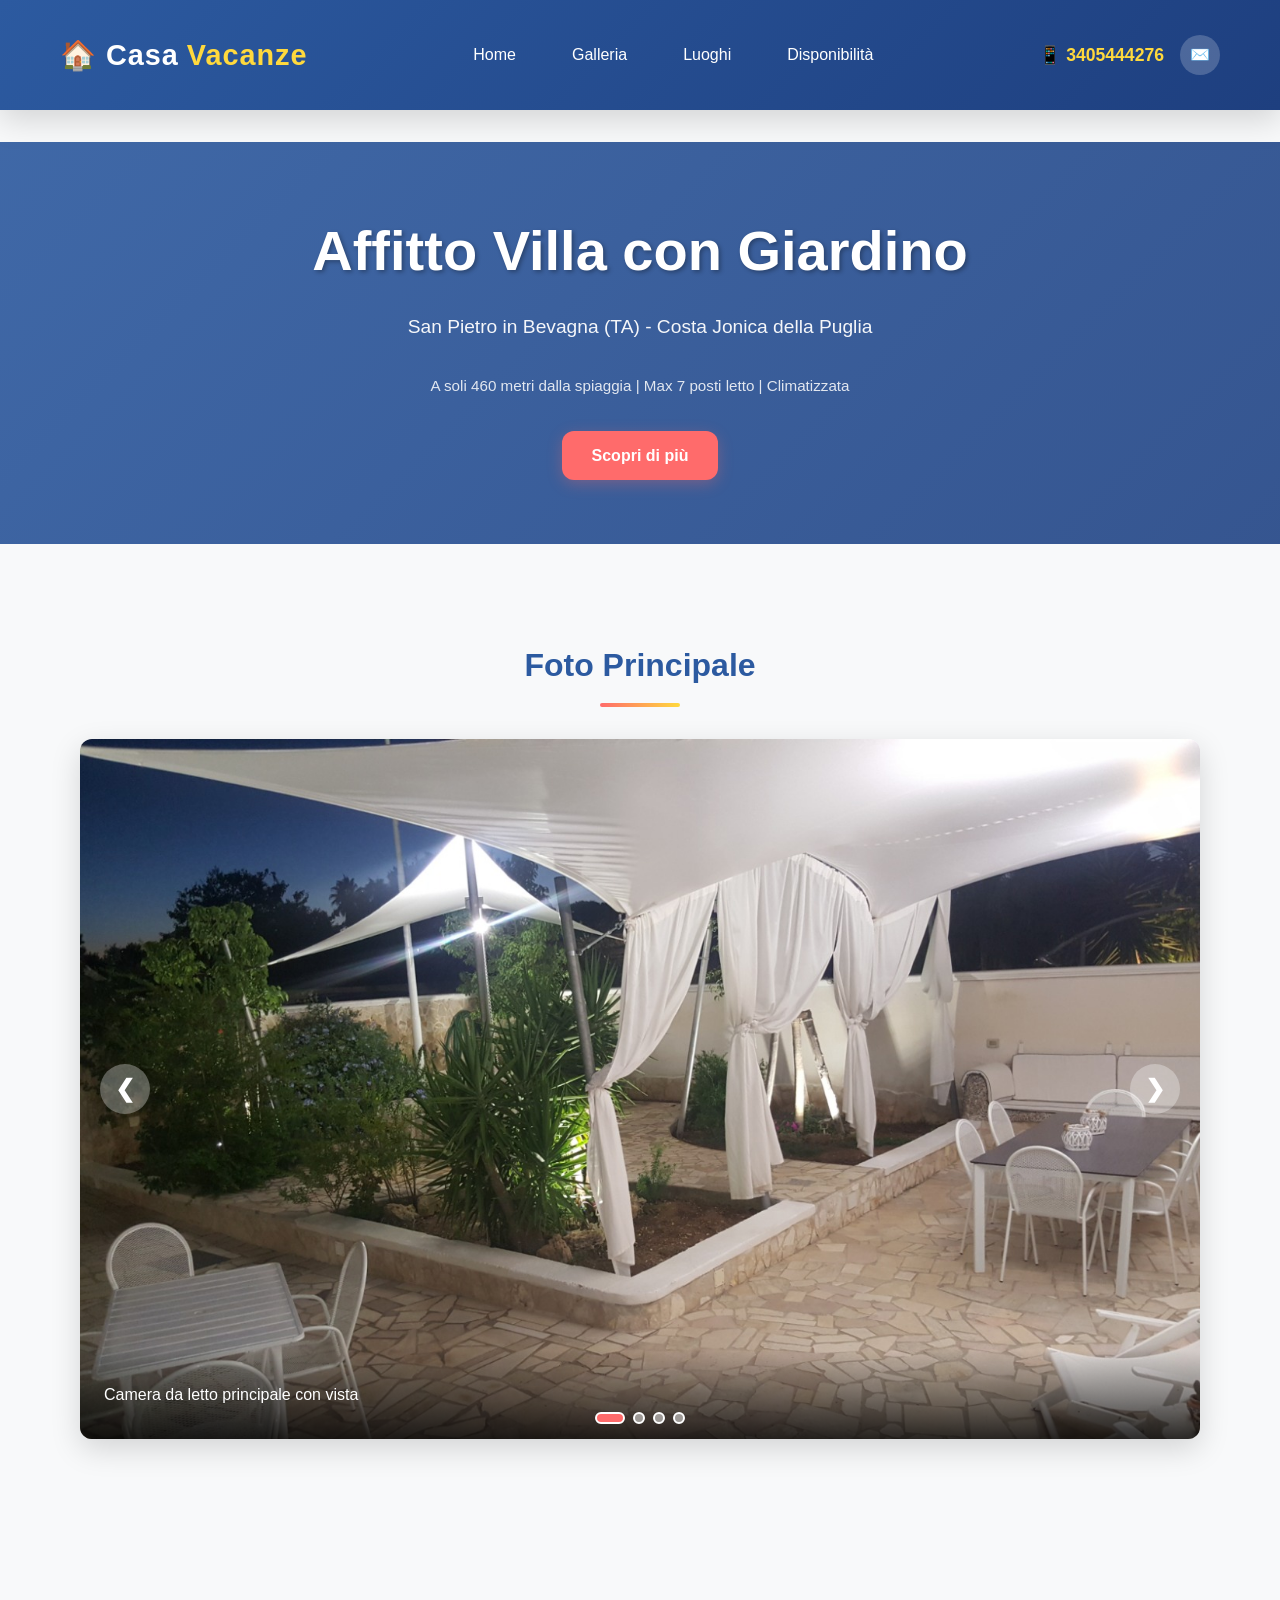
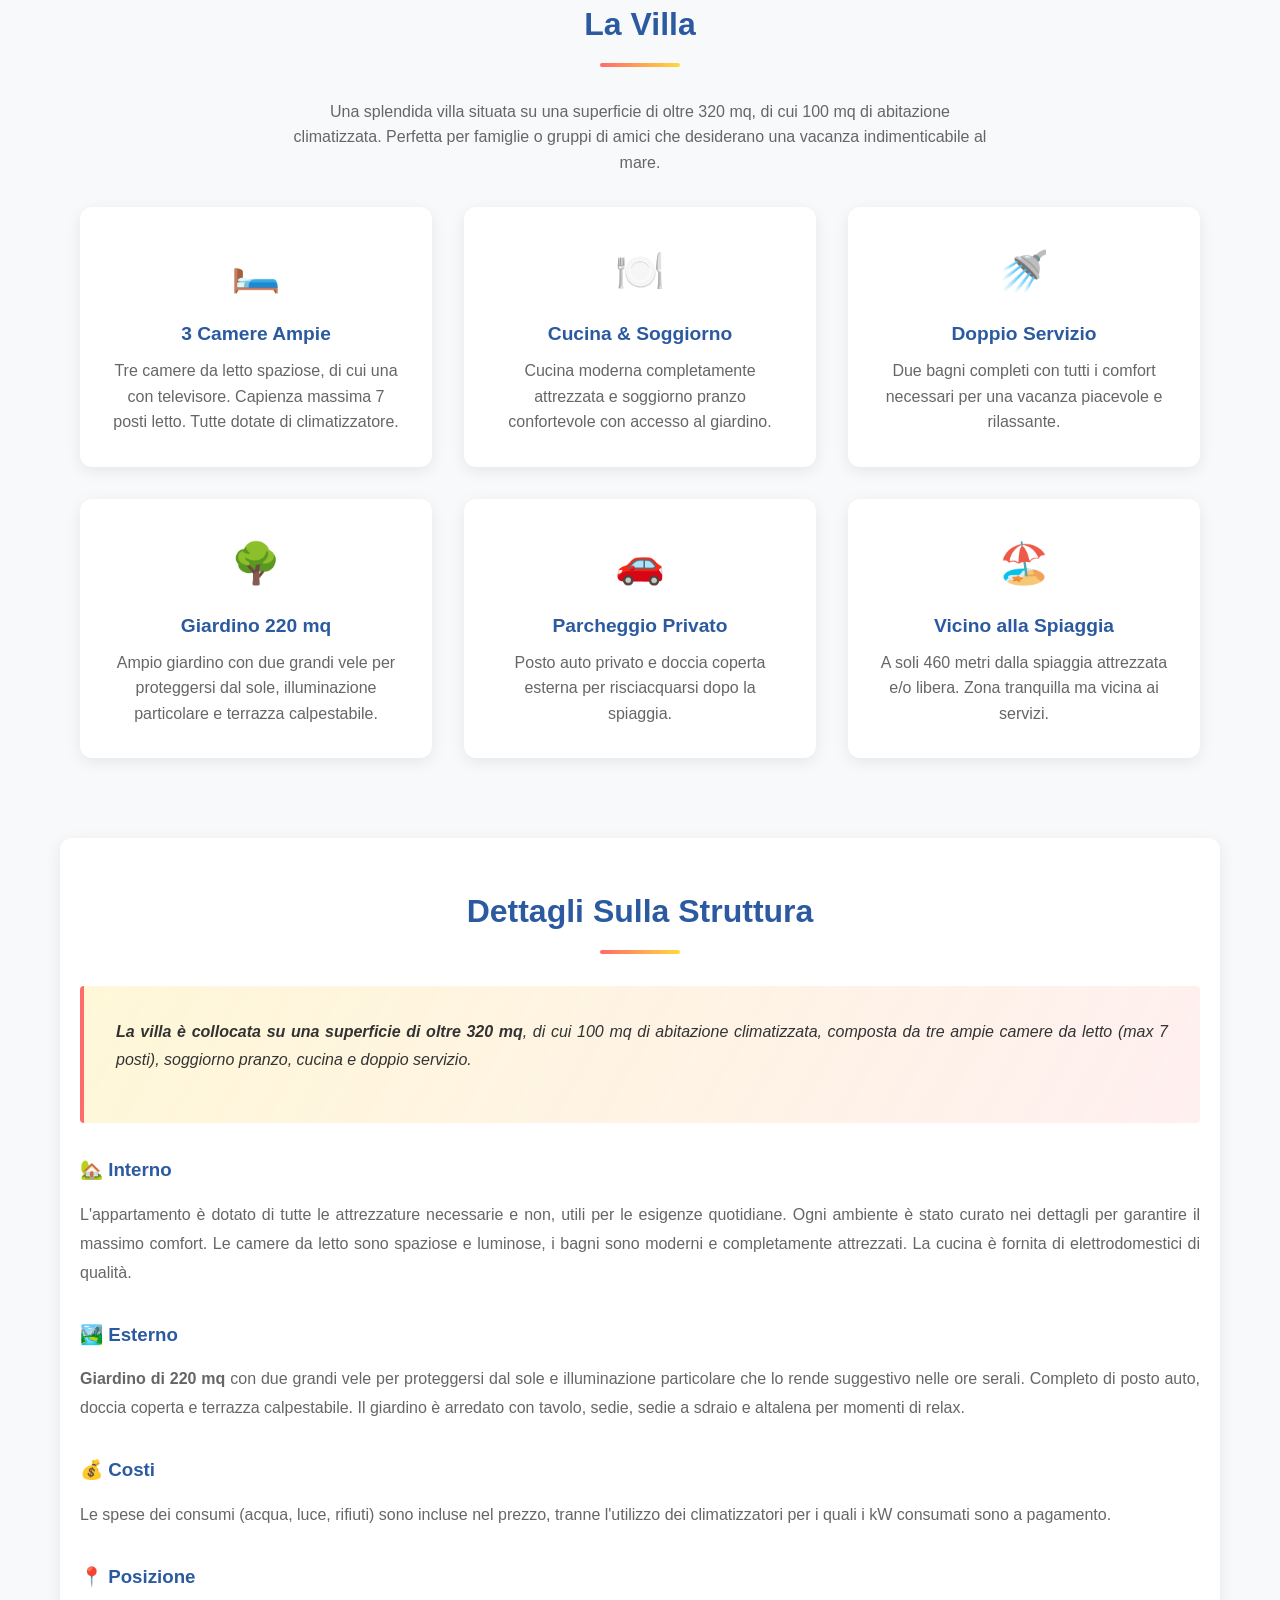
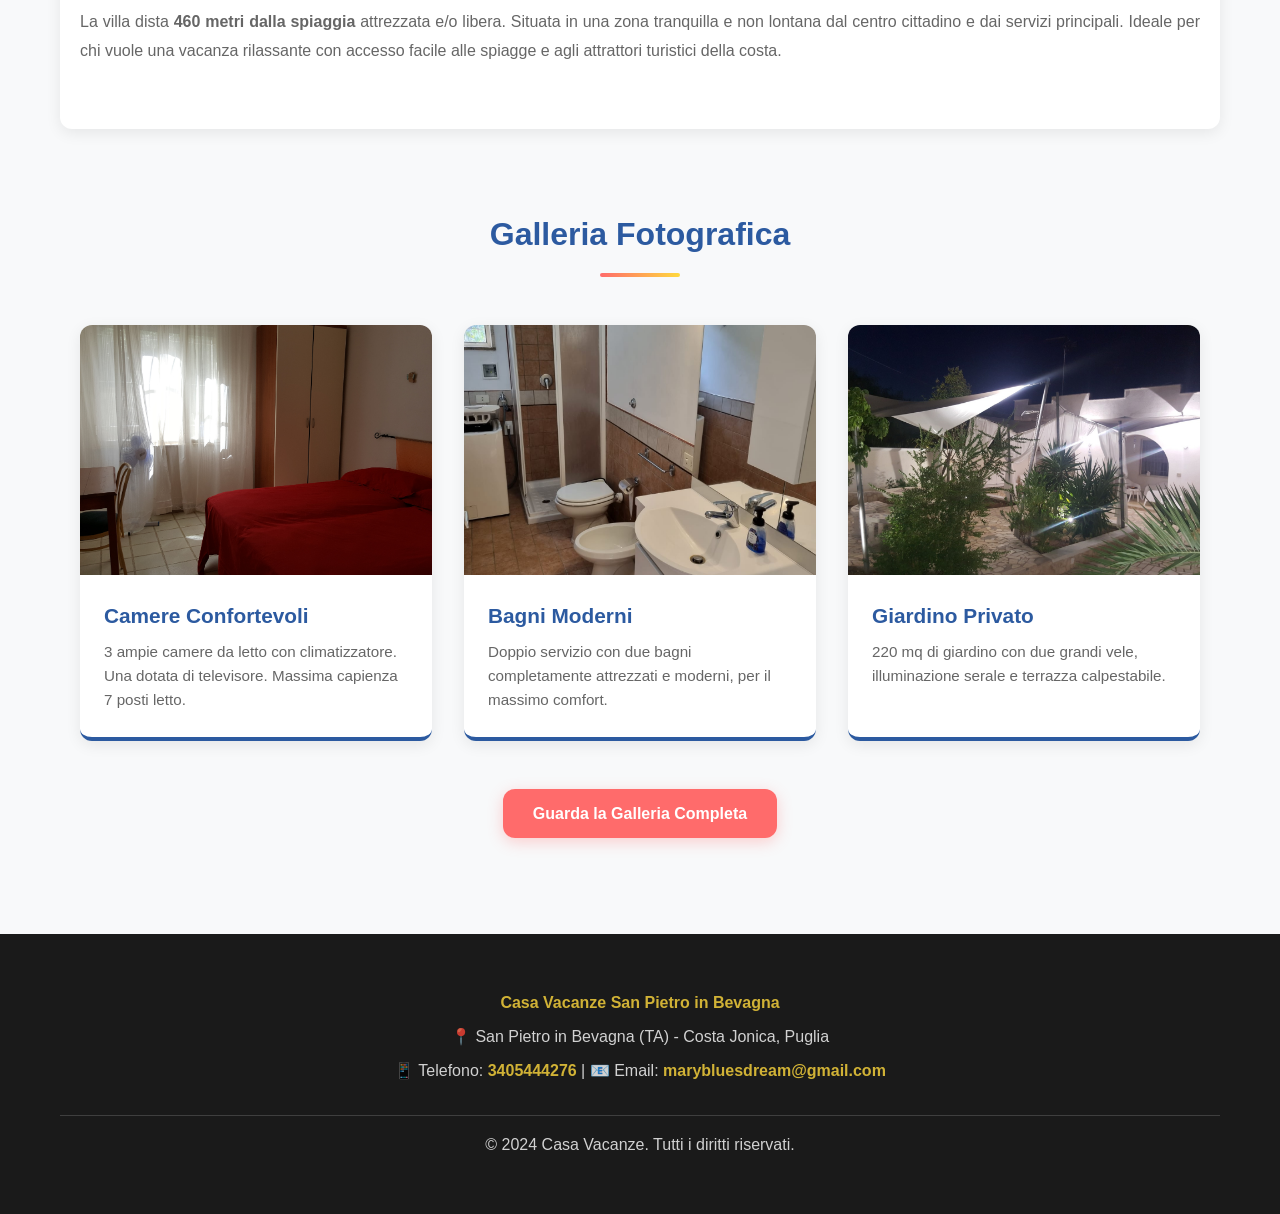
==== commit 39c7e0f1: "aggiunte immagini" ====
--- a/index.html
+++ b/index.html
@@ -29,7 +29,7 @@
       </nav>
       <div class="contact-info">
         <strong>📱 3405444276</strong>
-        <a href="mailto:ottavio.barone@protonmail.com?subject=Info CasaVacanze" class="contact-link" title="Email">✉️</a>
+        <a href="mailto:marybluesdream@gmail.com?subject=Info CasaVacanze" class="contact-link" title="Email">✉️</a>
       </div>
     </div>
   </header>
@@ -50,7 +50,7 @@
         <div class="carousel-container">
           <div class="carousel">
             <div class="carousel-slide active">
-              <img src="assets/images/18_LETTO.jpg" alt="Camera da letto principale">
+              <img src="assets/images/garden/IMG-20220317-WA0002 (1).jpg" alt="Camera da letto principale">
               <div class="carousel-slide-caption">Camera da letto principale con vista</div>
             </div>
             <div class="carousel-slide">
@@ -205,7 +205,7 @@
     <div class="container">
       <p><strong>Casa Vacanze San Pietro in Bevagna</strong></p>
       <p>📍 San Pietro in Bevagna (TA) - Costa Jonica, Puglia</p>
-      <p>📱 Telefono: <strong>3405444276</strong> | 📧 Email: <strong>ottavio.barone@protonmail.com</strong></p>
+      <p>📱 Telefono: <strong>3405444276</strong> | 📧 Email: <strong>marybluesdream@gmail.com</strong></p>
       <p style="margin-top: 2rem; border-top: 1px solid rgba(255,255,255,0.2); padding-top: 1rem;">
         © 2024 Casa Vacanze. Tutti i diritti riservati.
       </p>
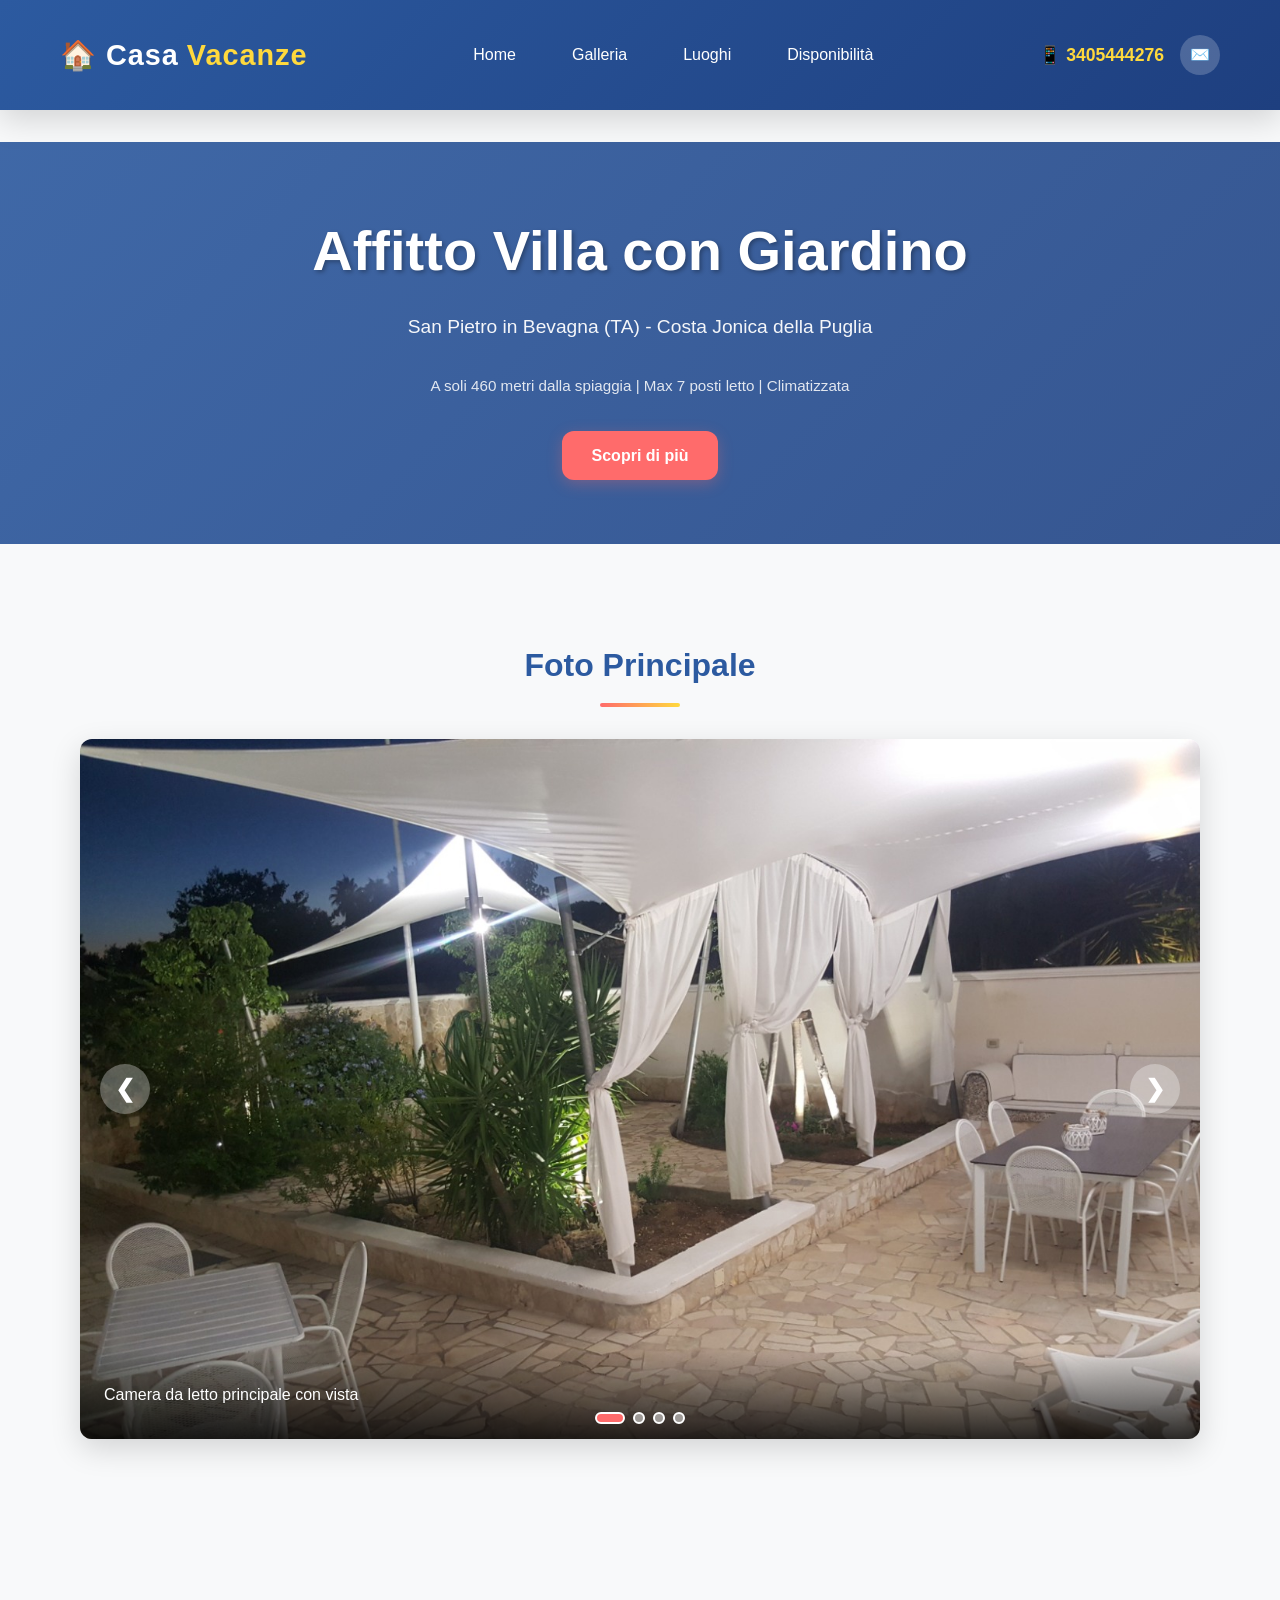
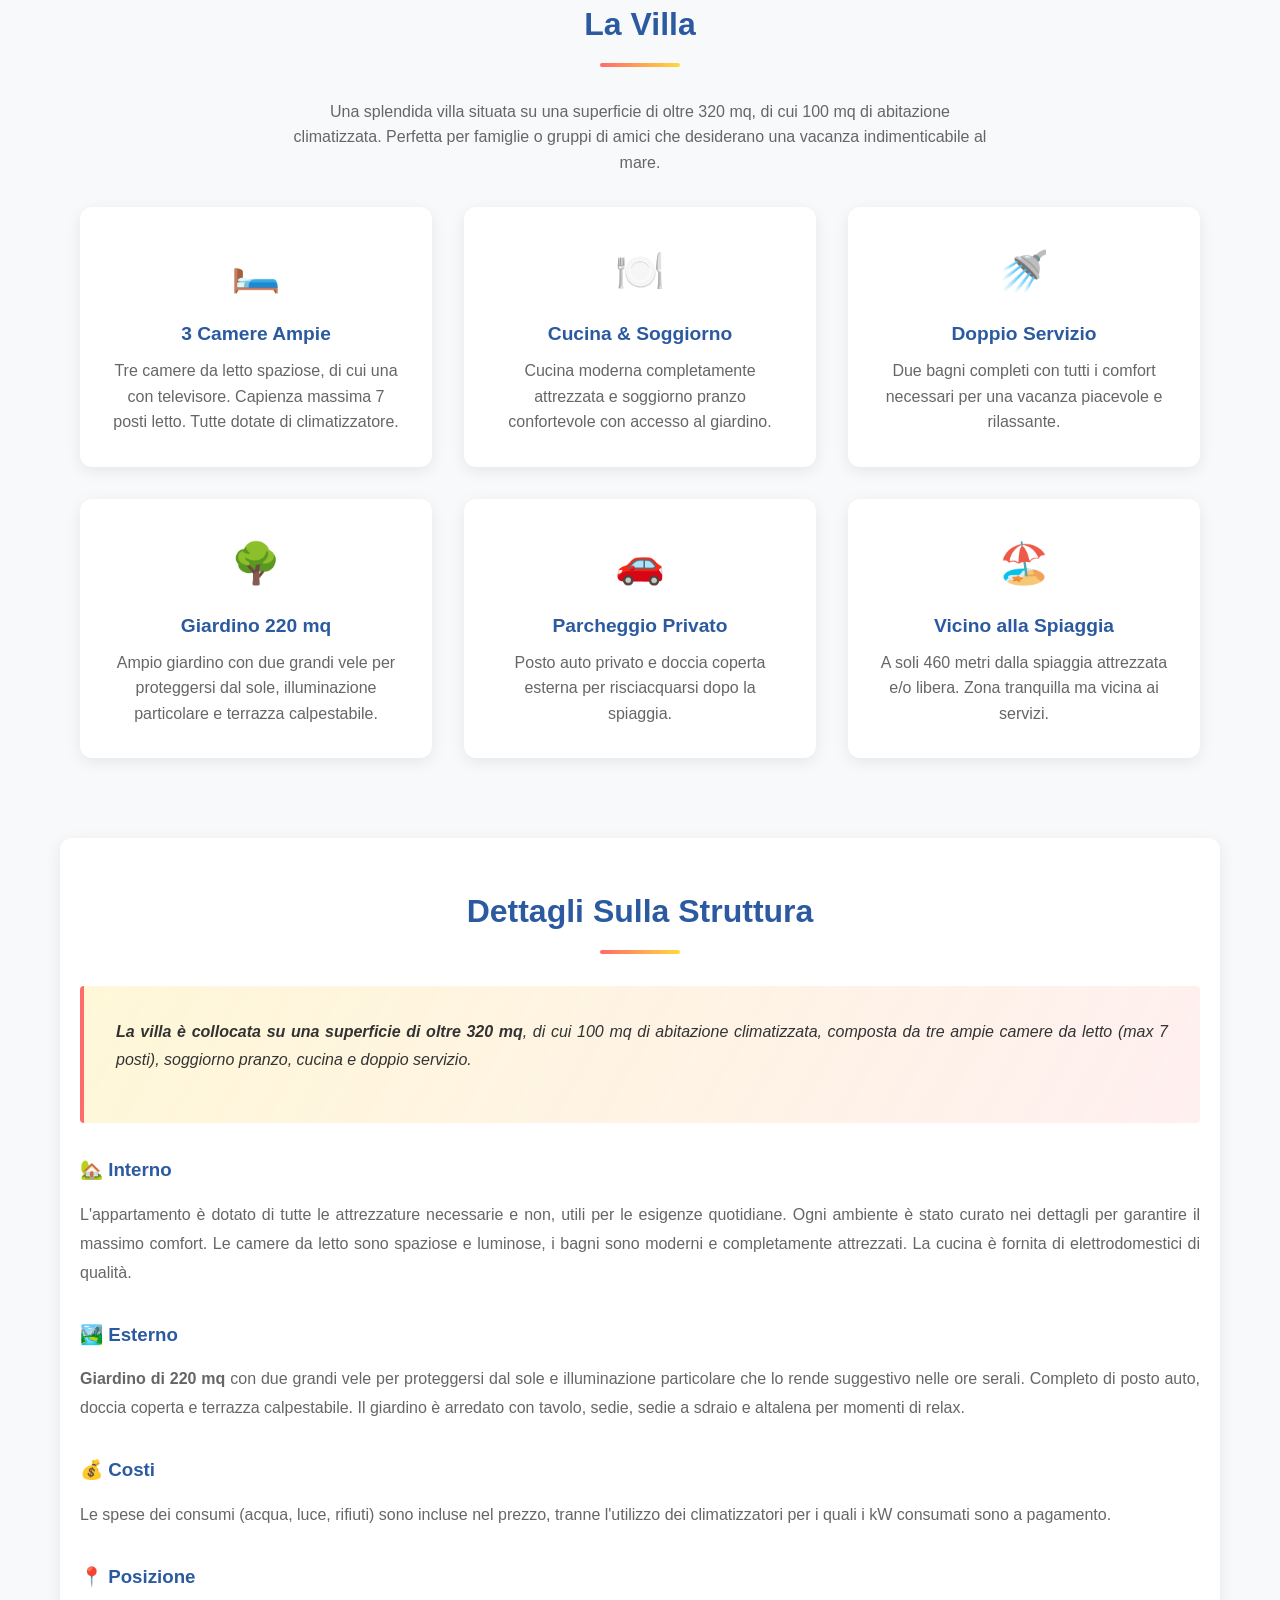
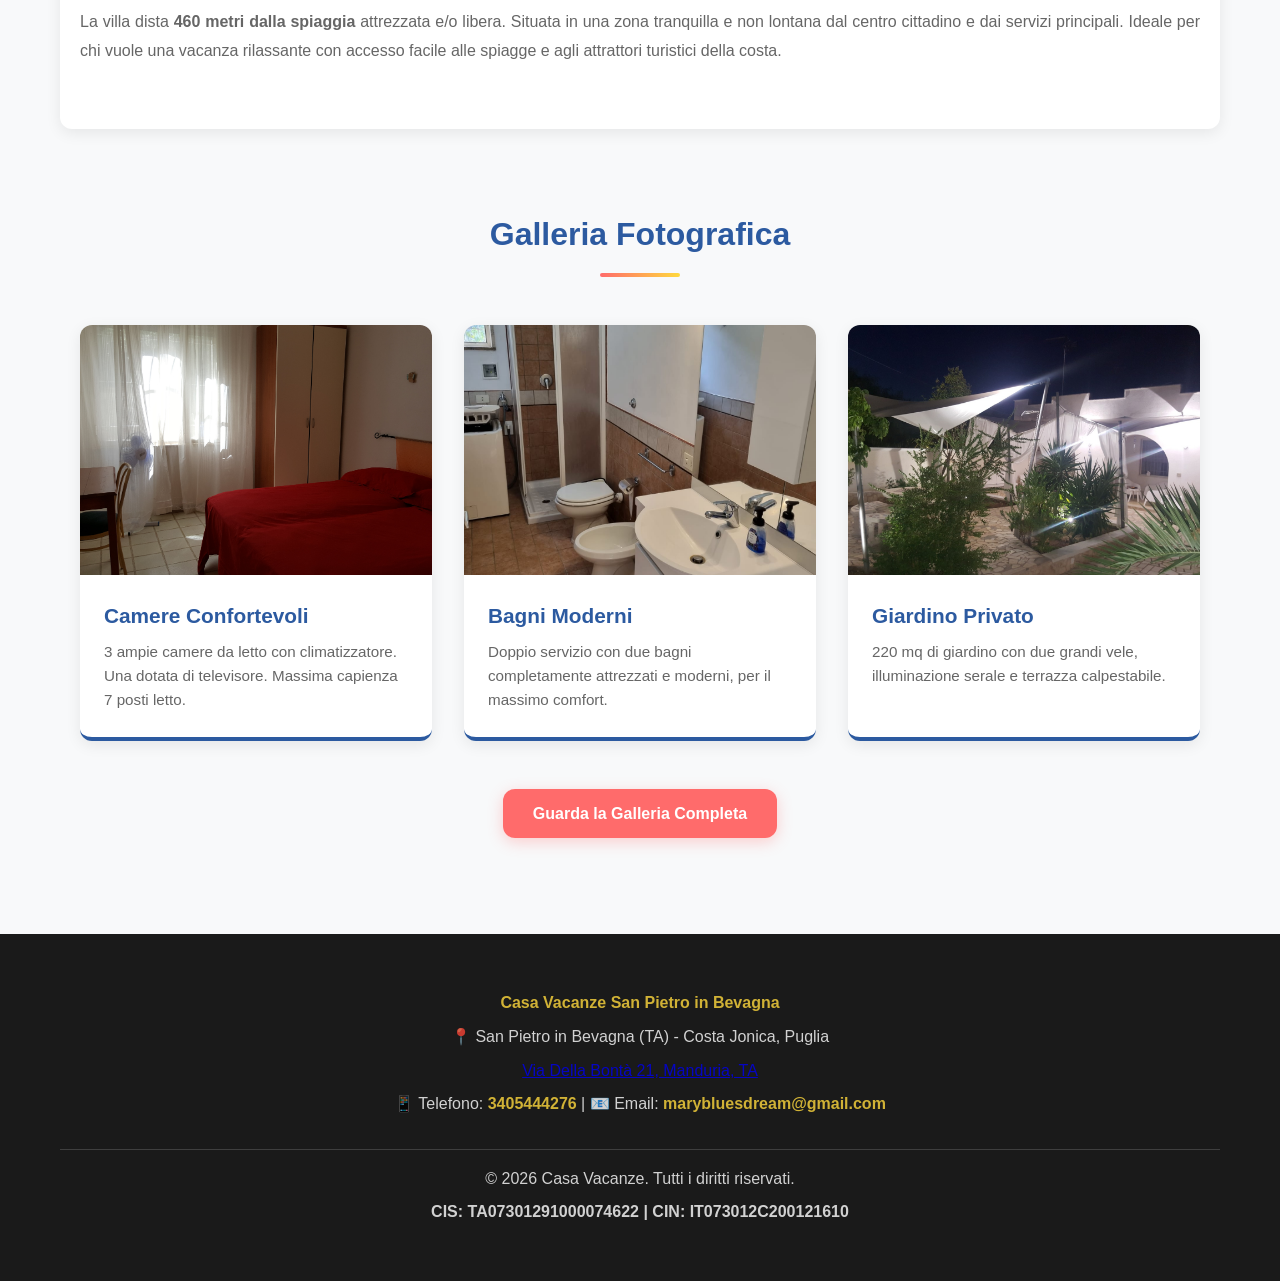
==== commit 3d596a91: "feat: cis & cin" ====
--- a/index.html
+++ b/index.html
@@ -205,9 +205,13 @@
     <div class="container">
       <p><strong>Casa Vacanze San Pietro in Bevagna</strong></p>
       <p>📍 San Pietro in Bevagna (TA) - Costa Jonica, Puglia</p>
+      <a href="https://maps.app.goo.gl/19SPTtYtq6FiKS8K7" target="_blank"><p> Via Della Bontà 21, Manduria, TA </p></a>
       <p>📱 Telefono: <strong>3405444276</strong> | 📧 Email: <strong>marybluesdream@gmail.com</strong></p>
       <p style="margin-top: 2rem; border-top: 1px solid rgba(255,255,255,0.2); padding-top: 1rem;">
-        © 2024 Casa Vacanze. Tutti i diritti riservati.
+        © 2026 Casa Vacanze. Tutti i diritti riservati.
+      </p>
+      <p>
+        <b>CIS: TA07301291000074622 | CIN: IT073012C200121610</b>
       </p>
     </div>
   </footer>
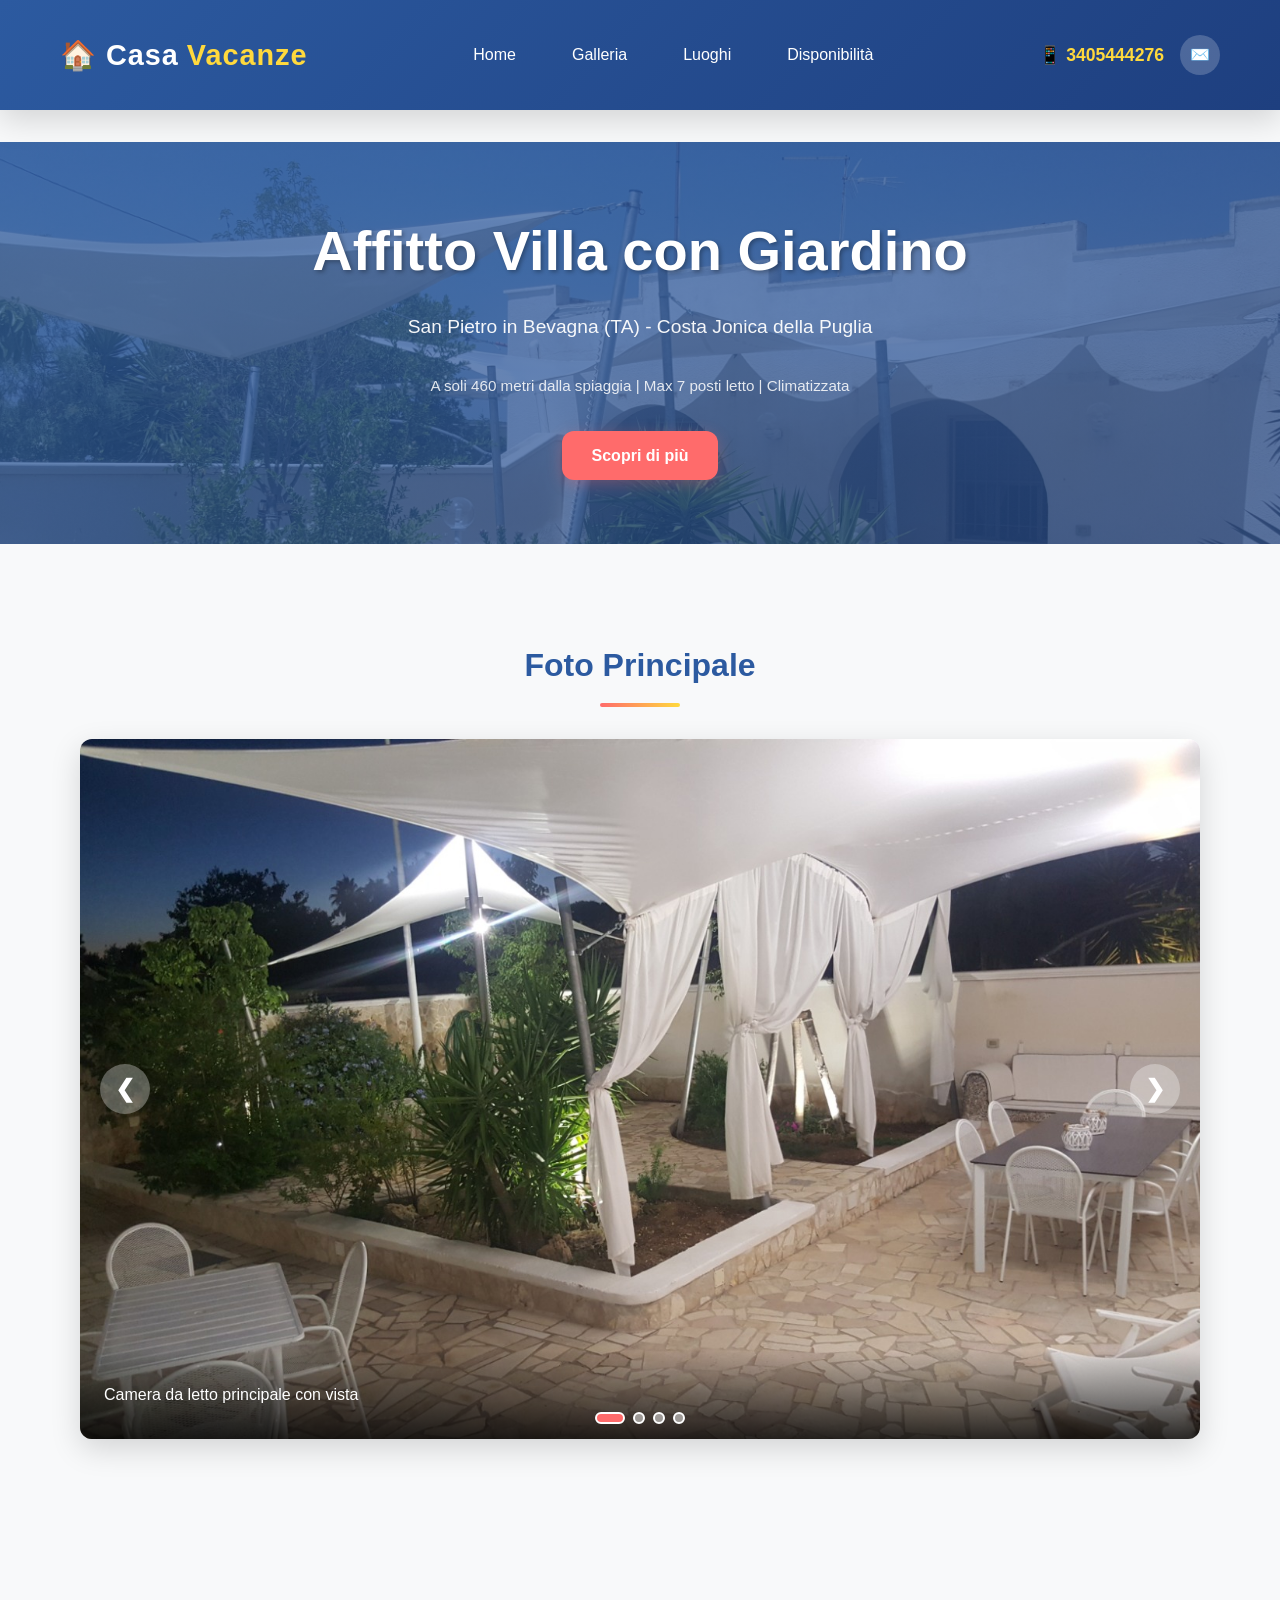
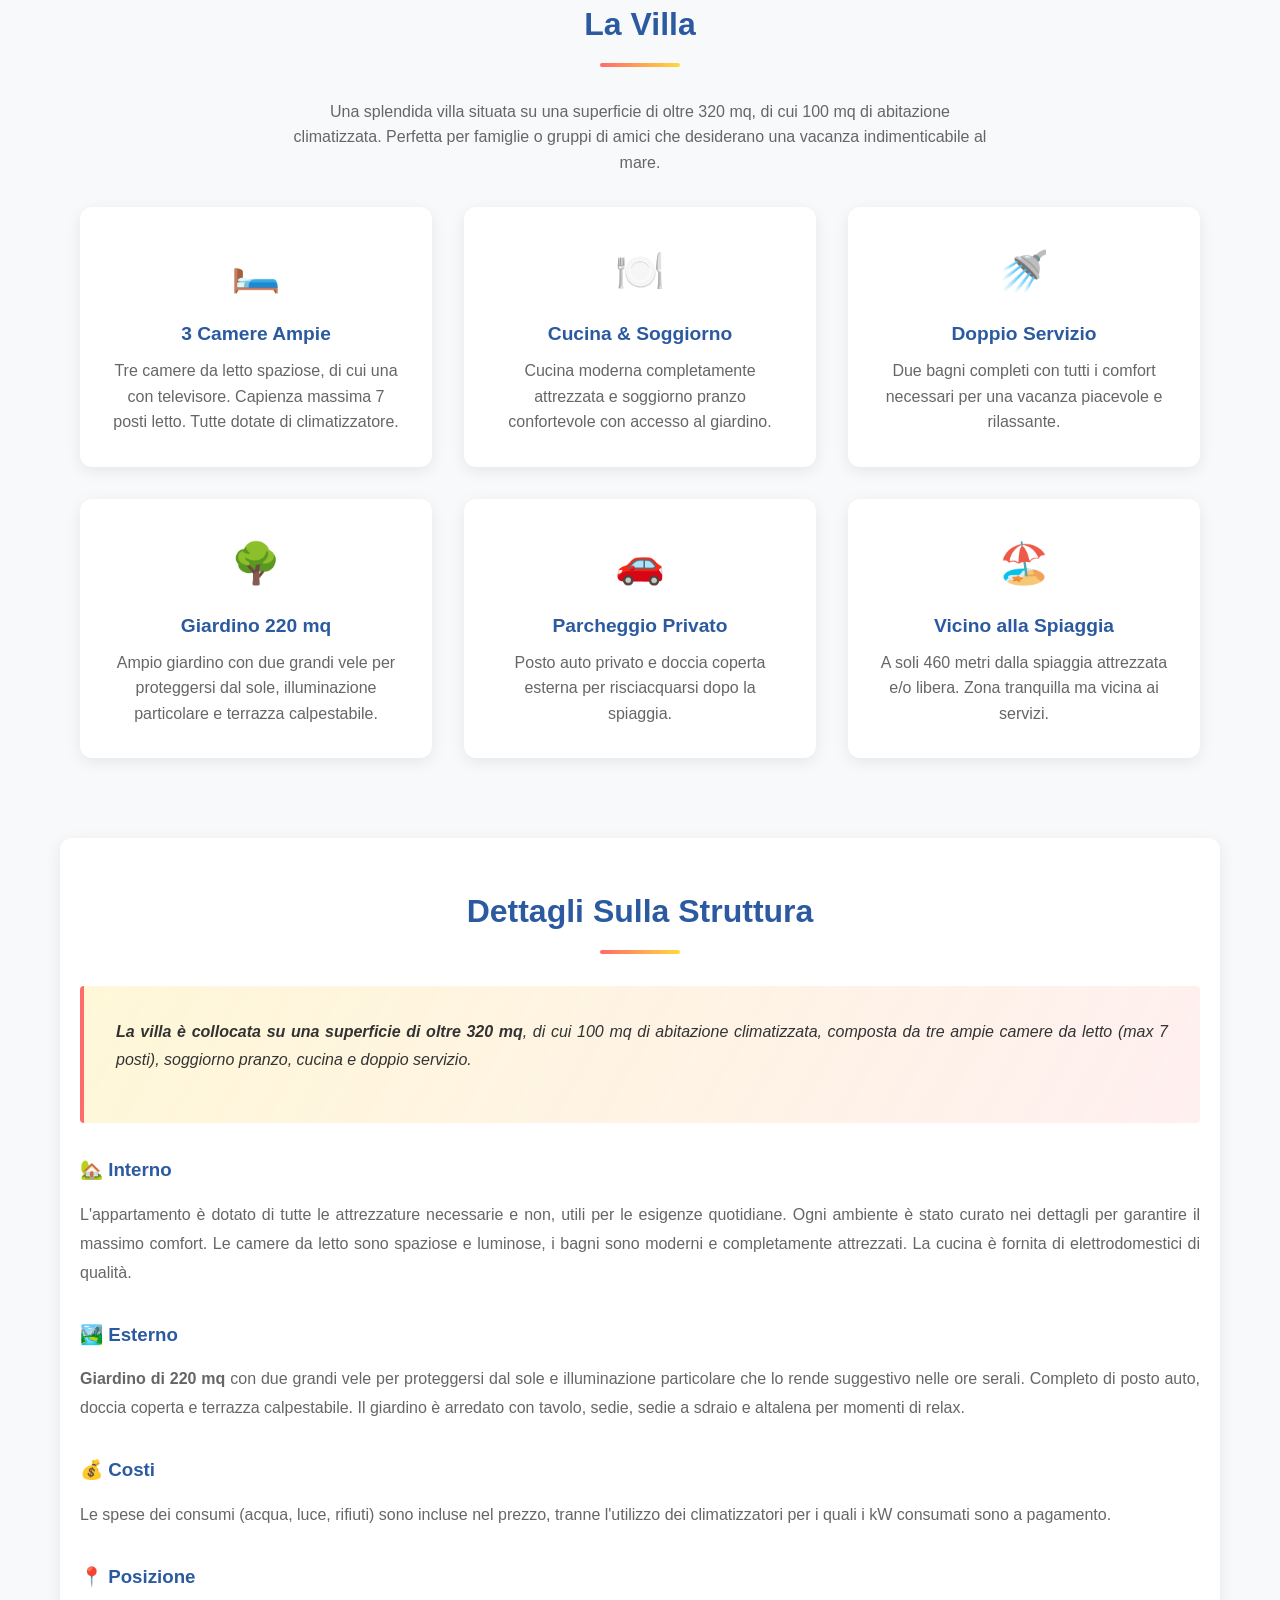
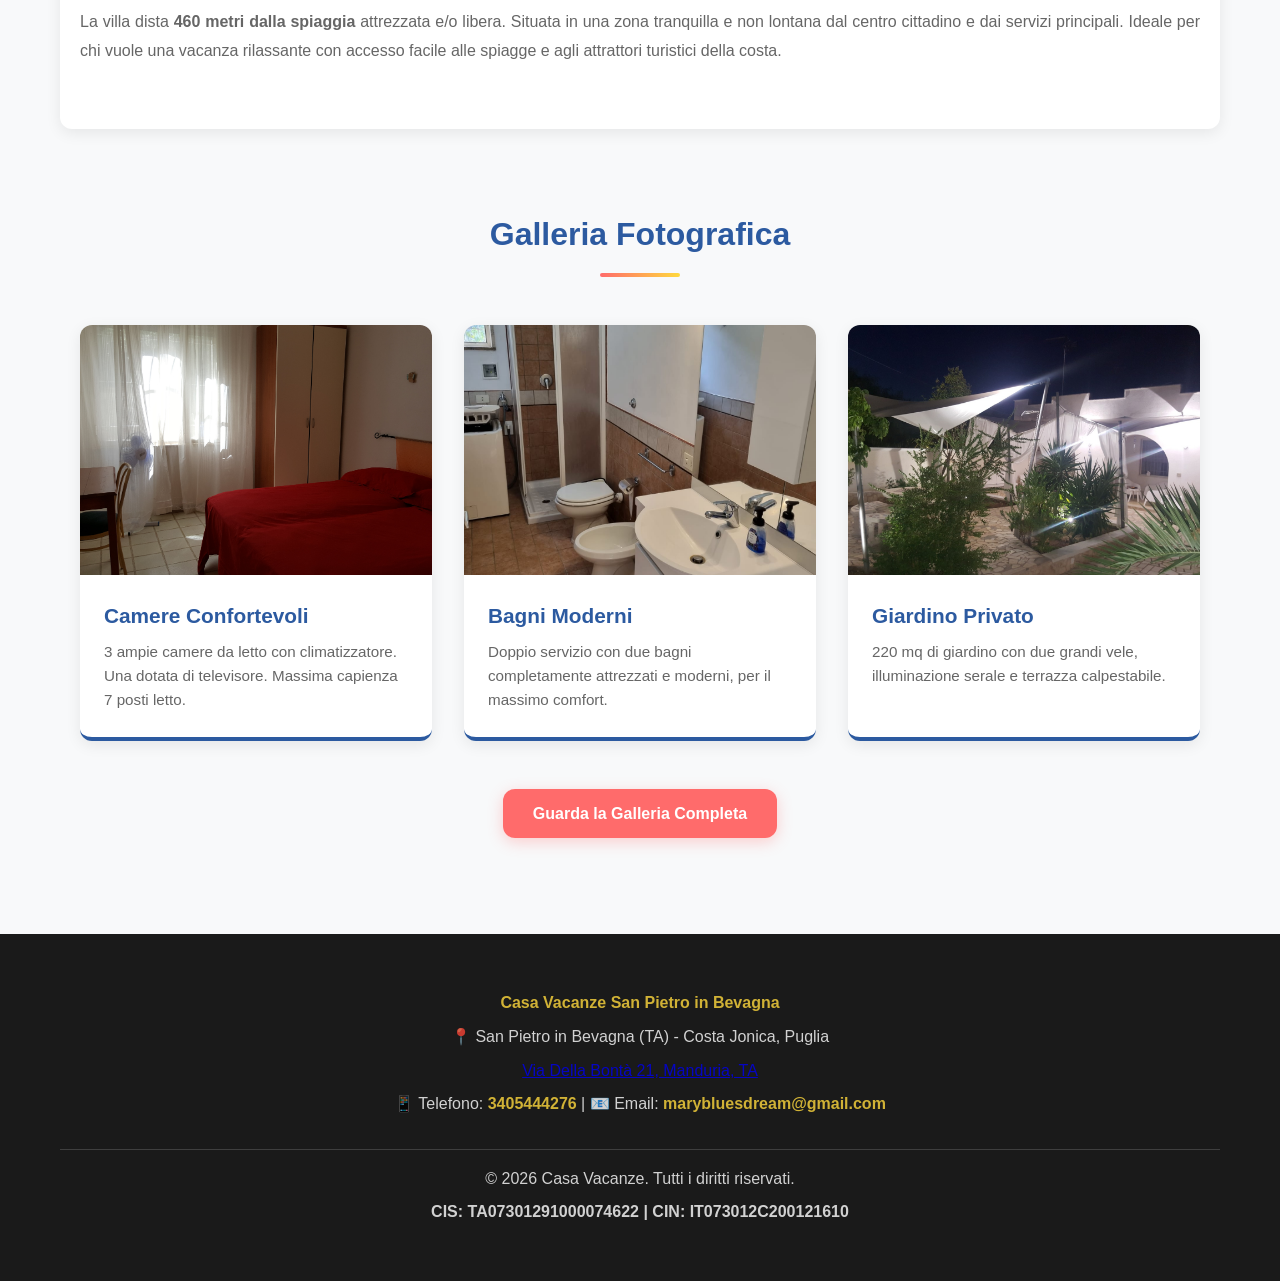
==== commit 1bdb5a42: "feat: update hero section background and enhance gallery images" ====
--- a/index.html
+++ b/index.html
@@ -39,7 +39,7 @@
     <section class="hero">
       <h1>Affitto Villa con Giardino</h1>
       <p>San Pietro in Bevagna (TA) - Costa Jonica della Puglia</p>
-      <p style="font-size: 0.95rem; opacity: 0.85;">A soli 460 metri dalla spiaggia | Max 7 posti letto | Climatizzata</p>
+      <p style="font-size: 0.95rem; opacity: 0.85;">A soli 460 metri dalla spiaggia | Max 7 posti letto | Climatizzata </p>
       <a href="#features" class="hero-cta">Scopri di più</a>
     </section>
 
--- a/assets/css/style.css
+++ b/assets/css/style.css
@@ -131,8 +131,8 @@
 
 /* Hero Section */
 .hero {
-  background: linear-gradient(135deg, rgba(44, 90, 160, 0.9) 0%, rgba(30, 63, 127, 0.9) 100%), 
-              url('data:image/svg+xml,<svg xmlns="http://www.w3.org/2000/svg" viewBox="0 0 1200 600"><defs><pattern id="dots" x="0" y="0" width="50" height="50" patternUnits="userSpaceOnUse"><circle cx="25" cy="25" r="2" fill="%23fff" opacity="0.1"/></pattern></defs><rect width="1200" height="600" fill="url(%23dots)"/></svg>');
+  background: linear-gradient(135deg, rgba(44, 90, 160, 0.7) 0%, rgba(30, 63, 127, 0.7) 100%), 
+              url('../images/BannerGiardino.jpg') center/cover;
   background-attachment: fixed;
   color: white;
   padding: 4rem 20px;
